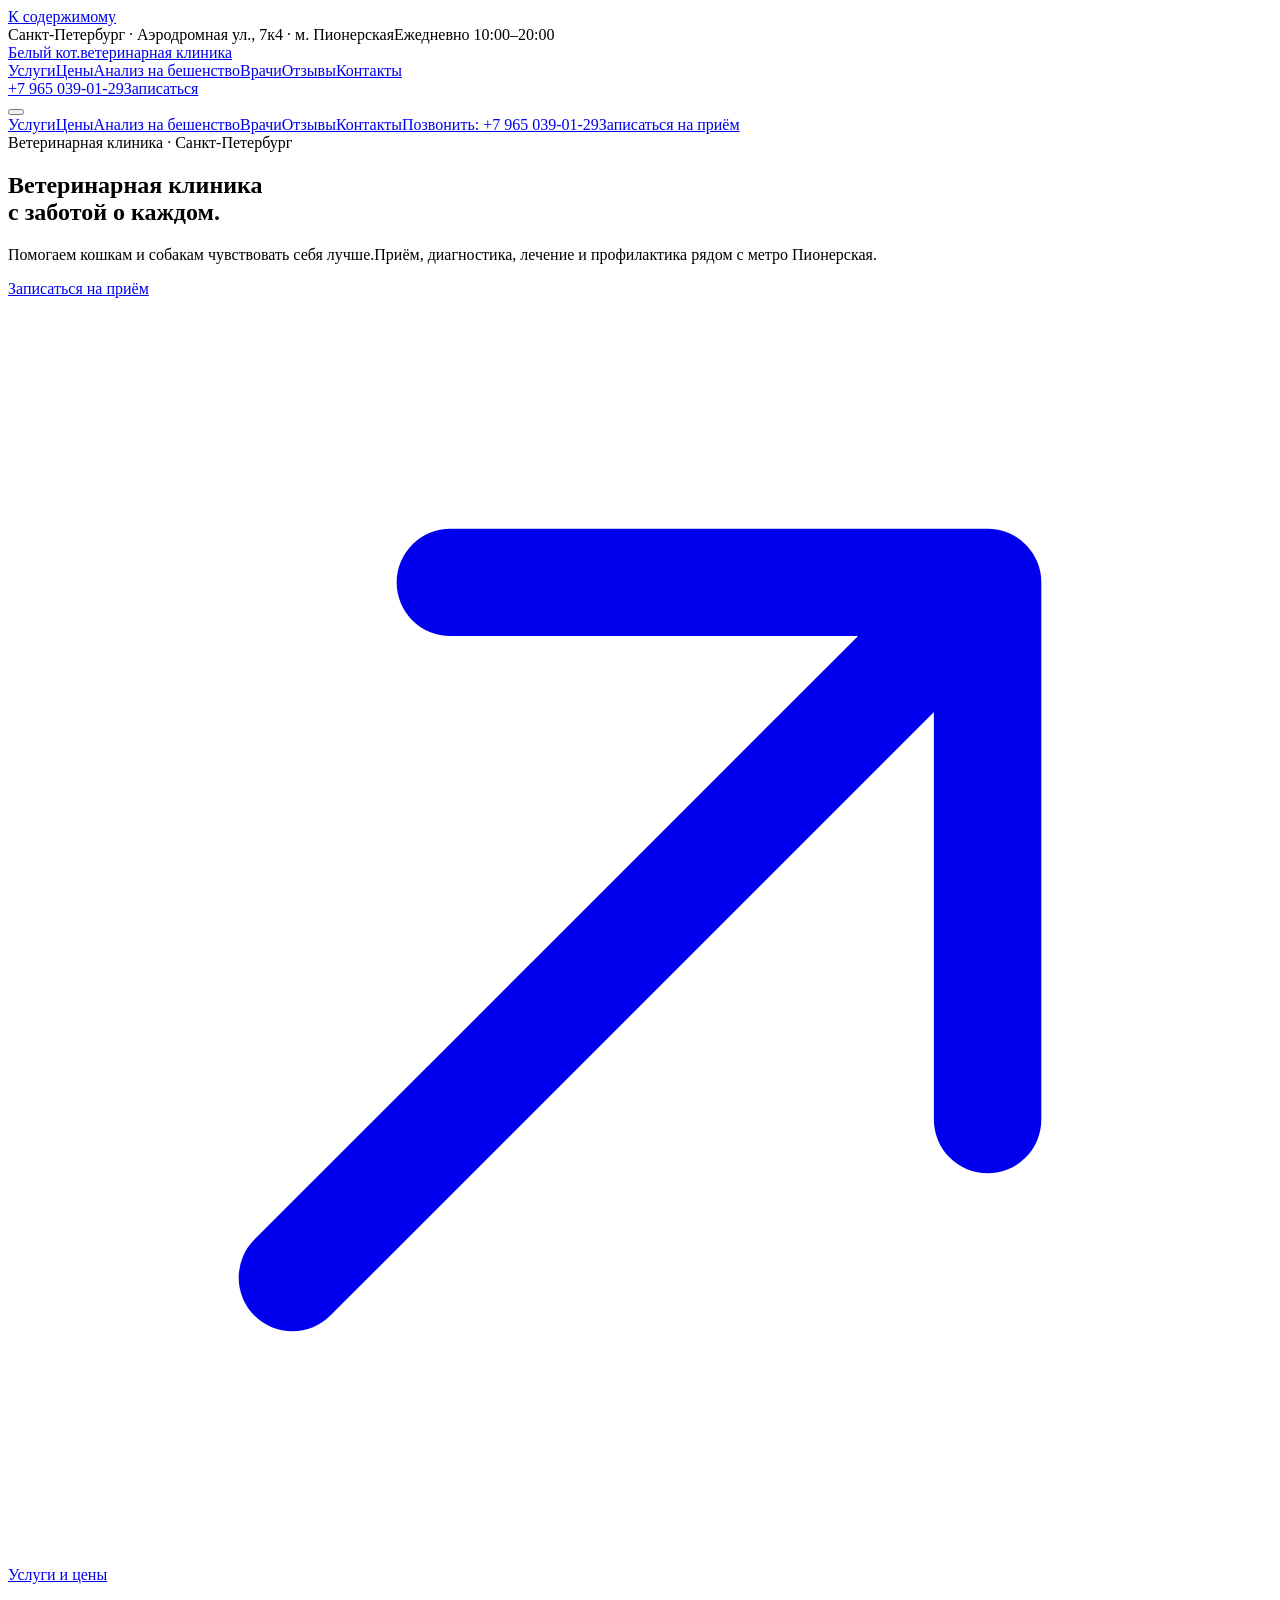
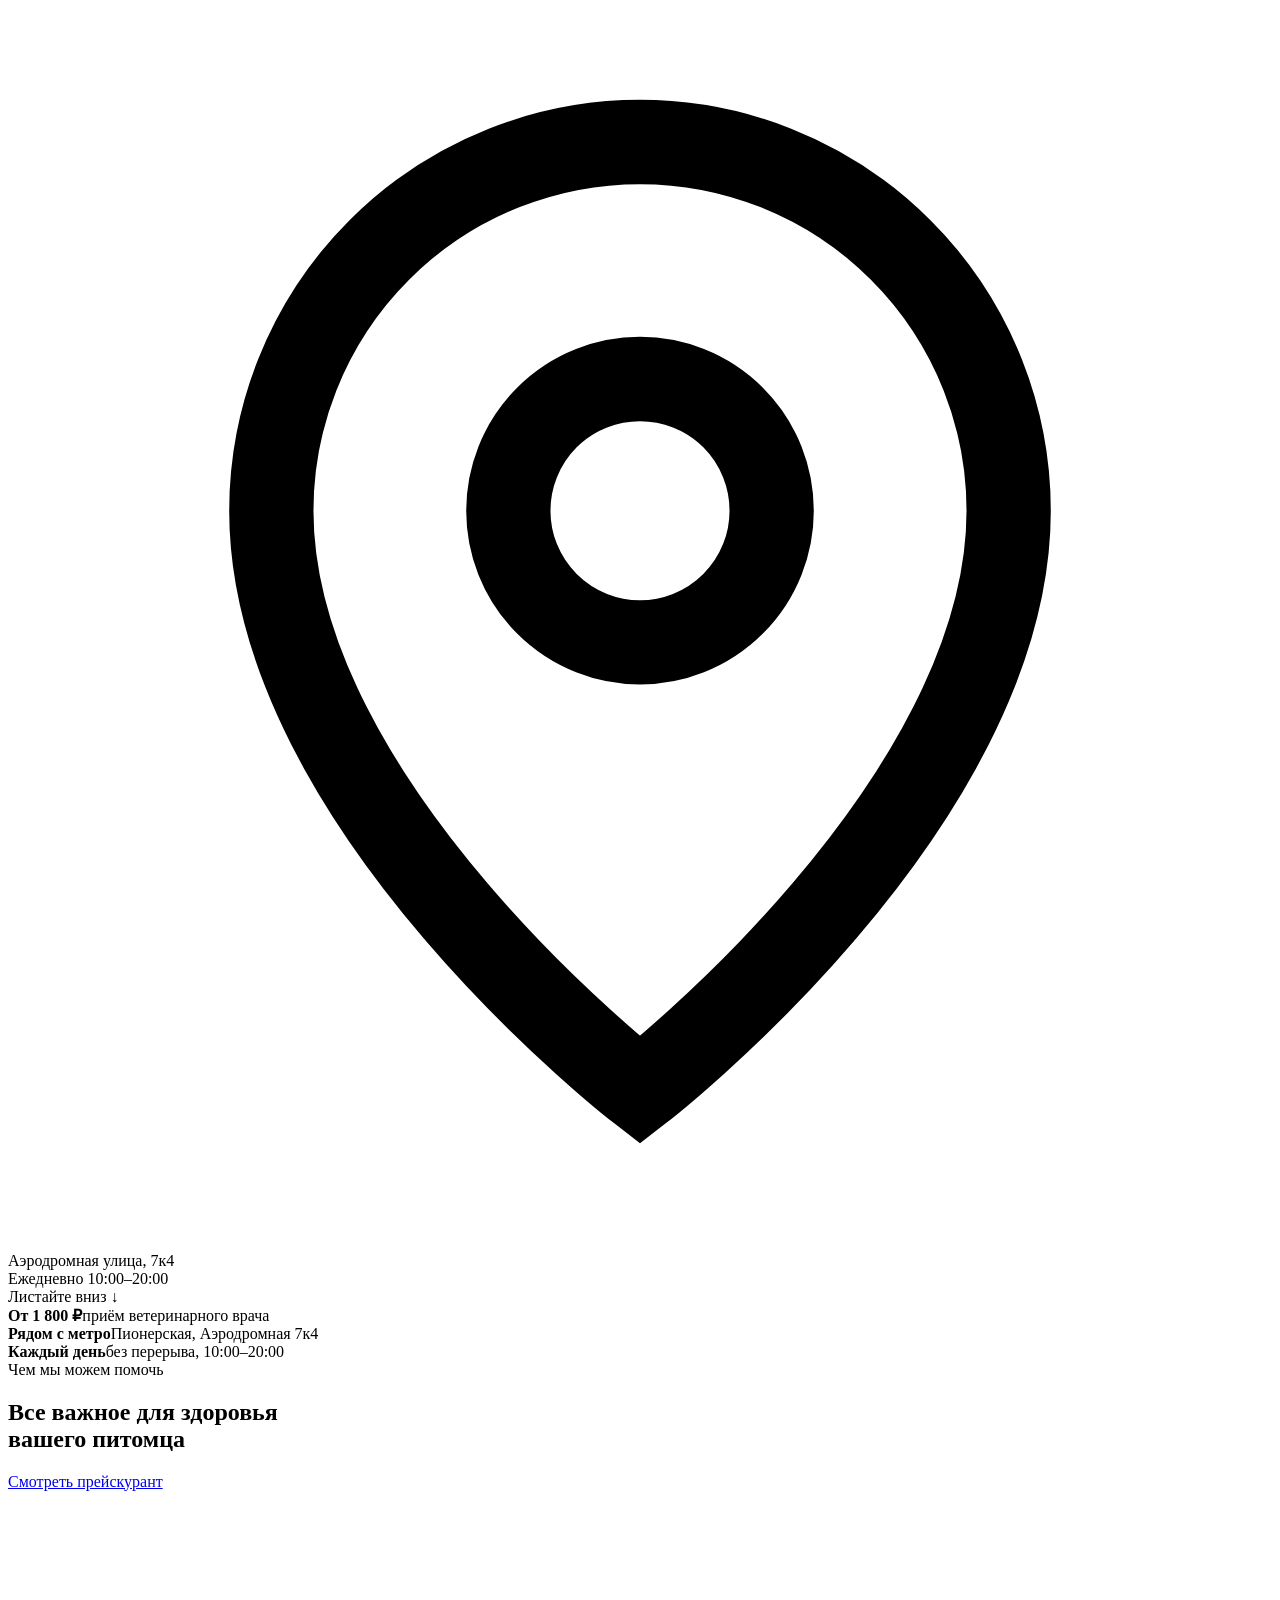
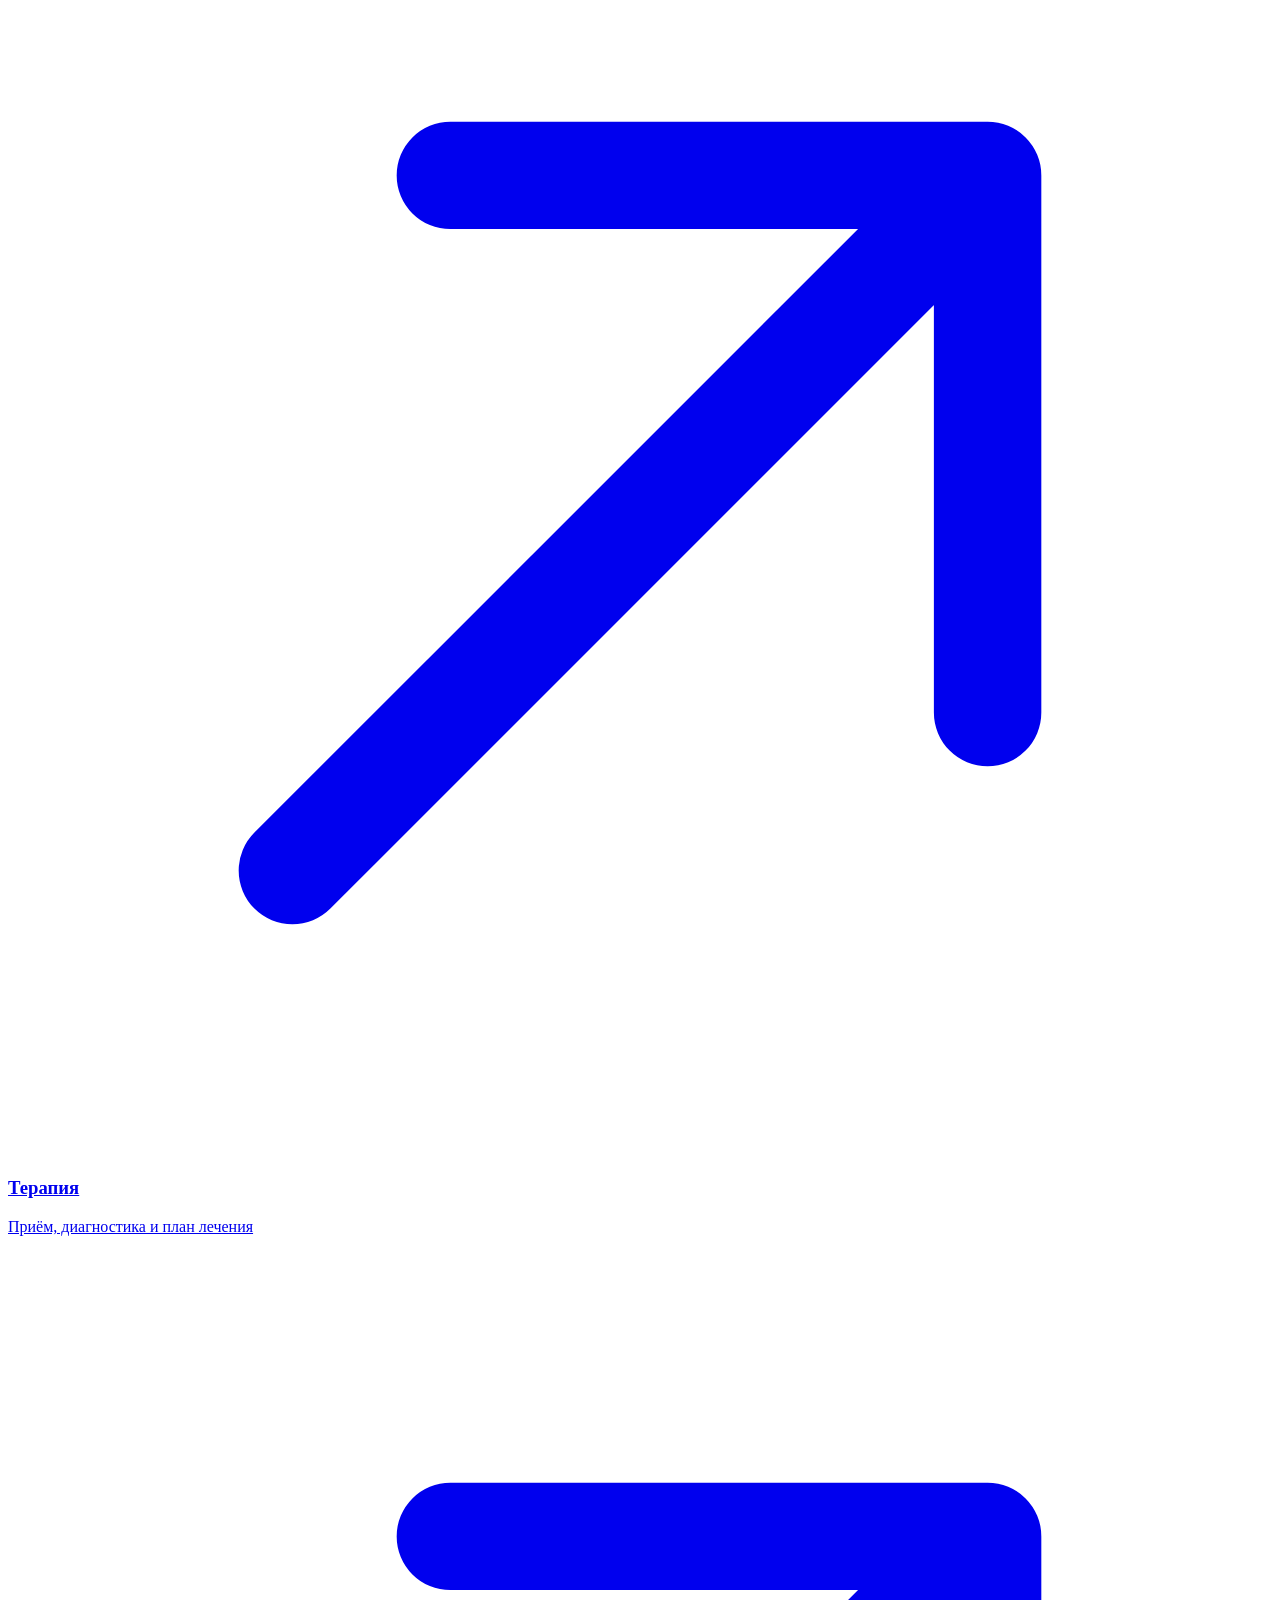
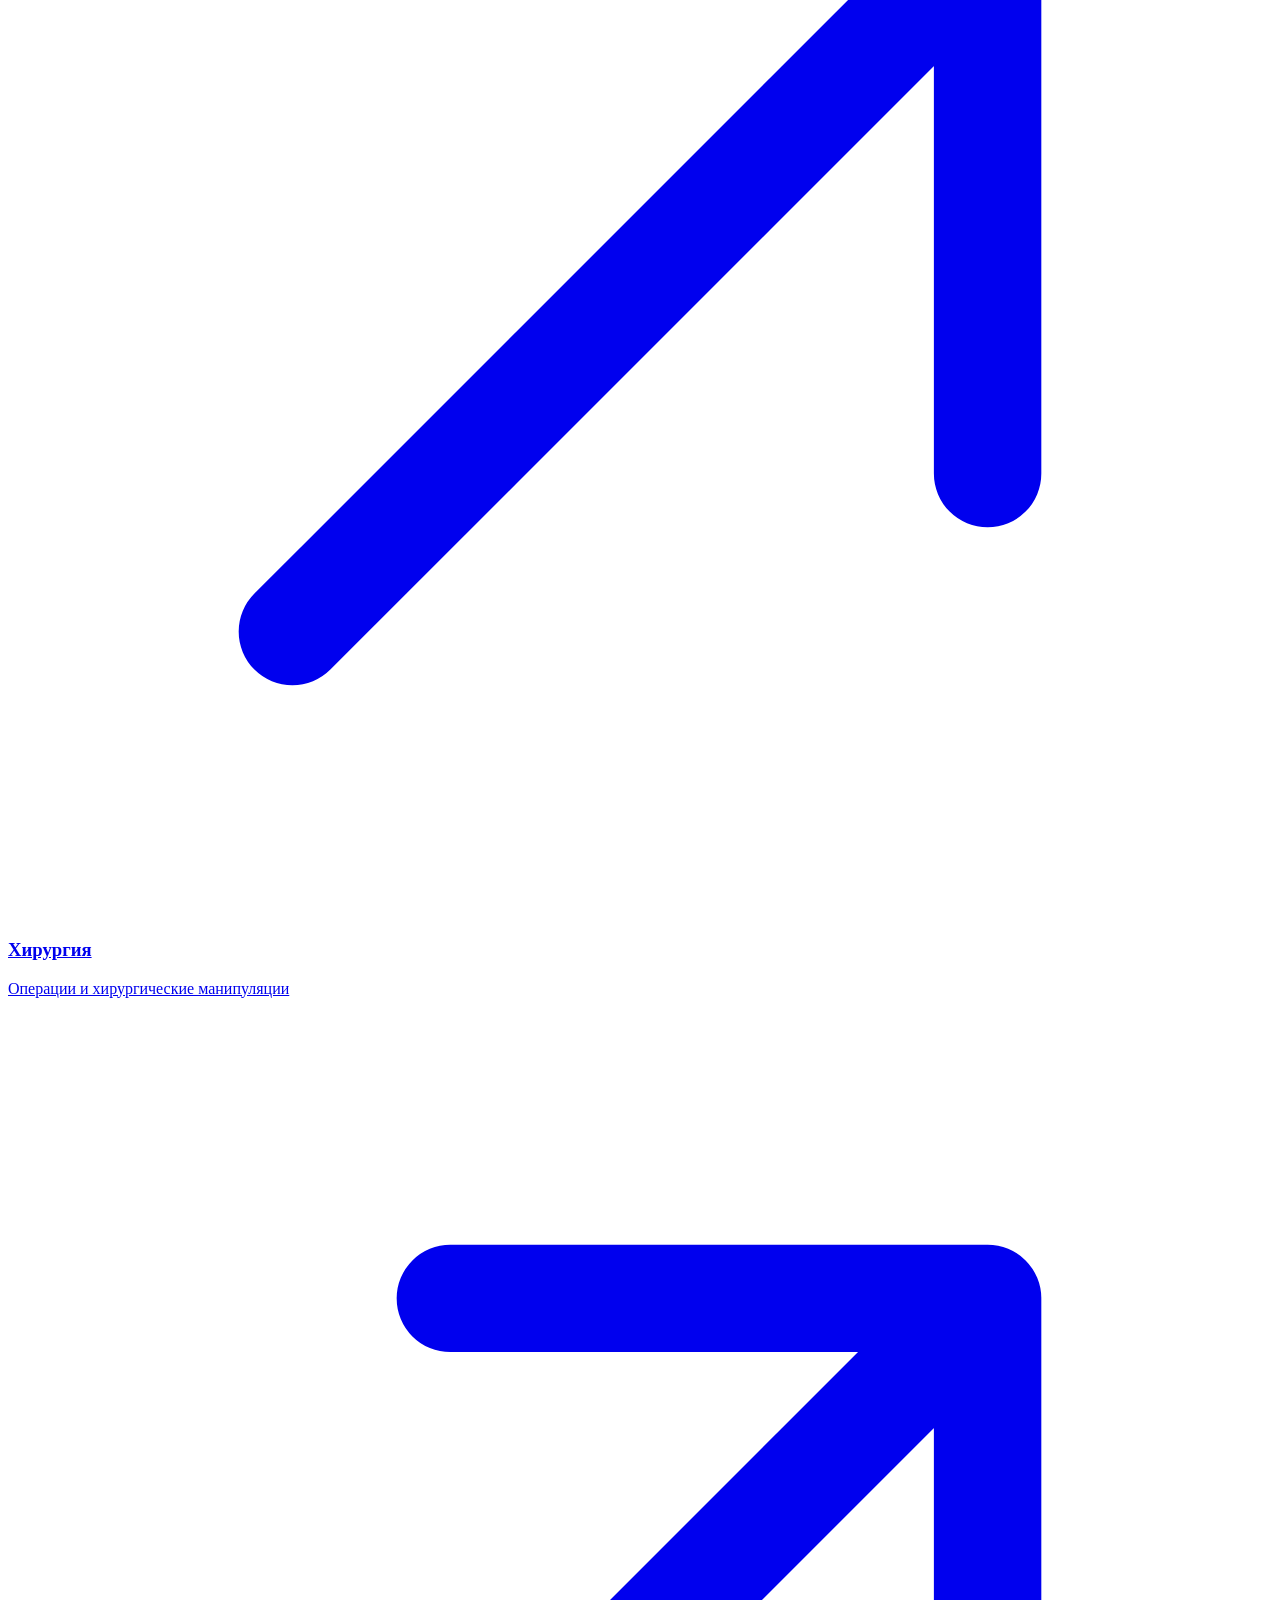
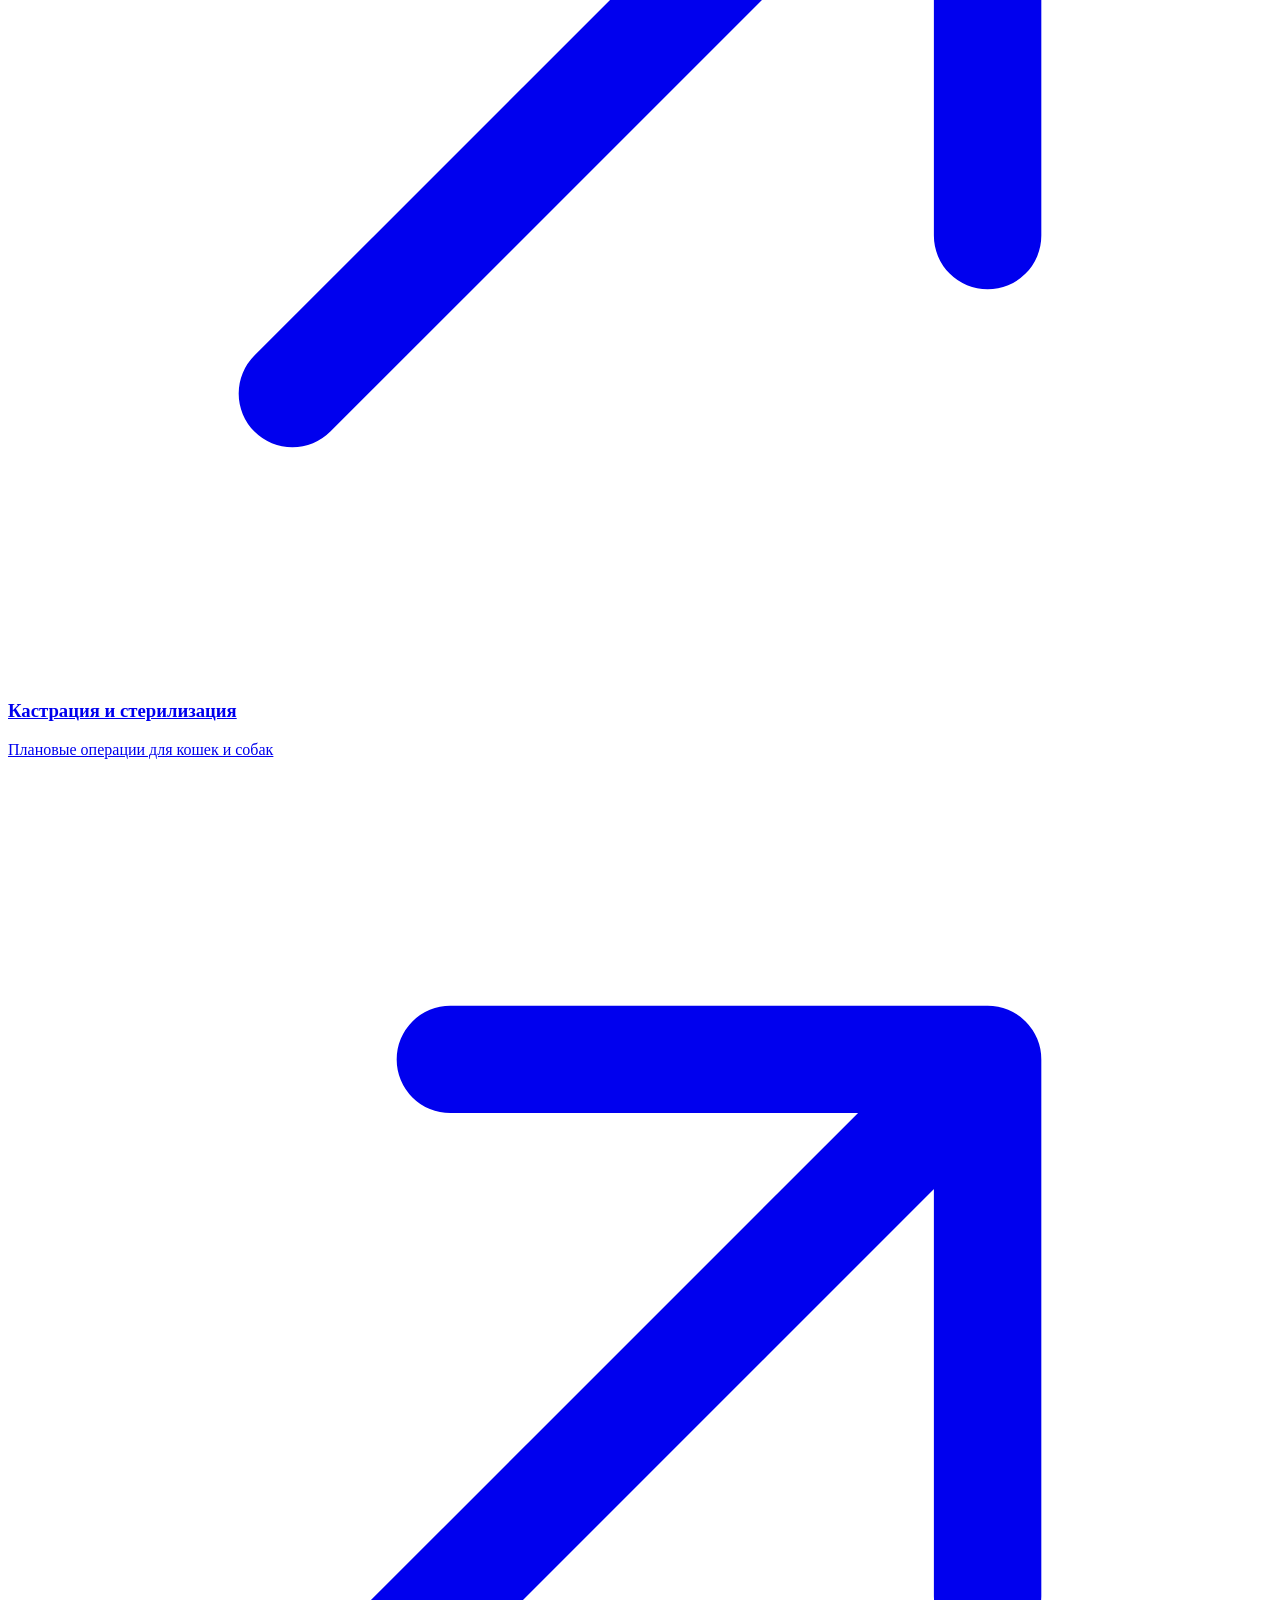
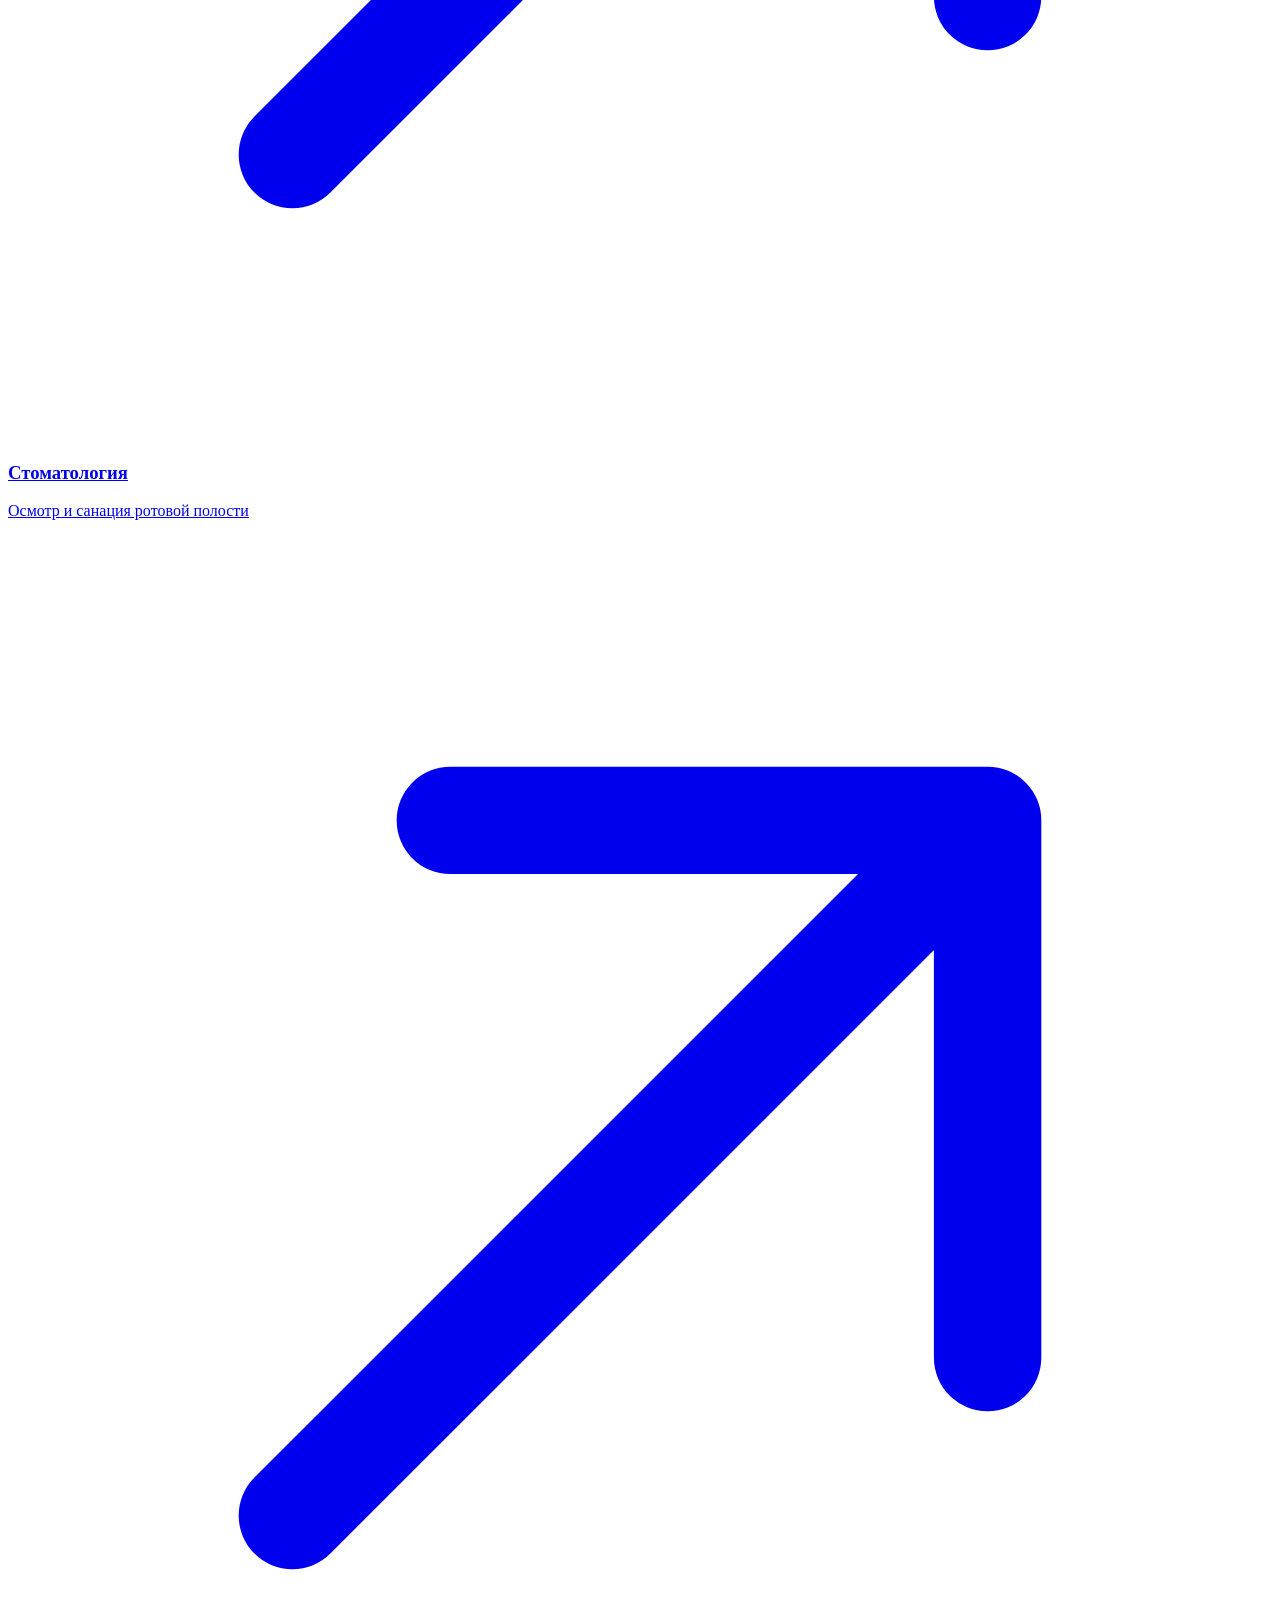
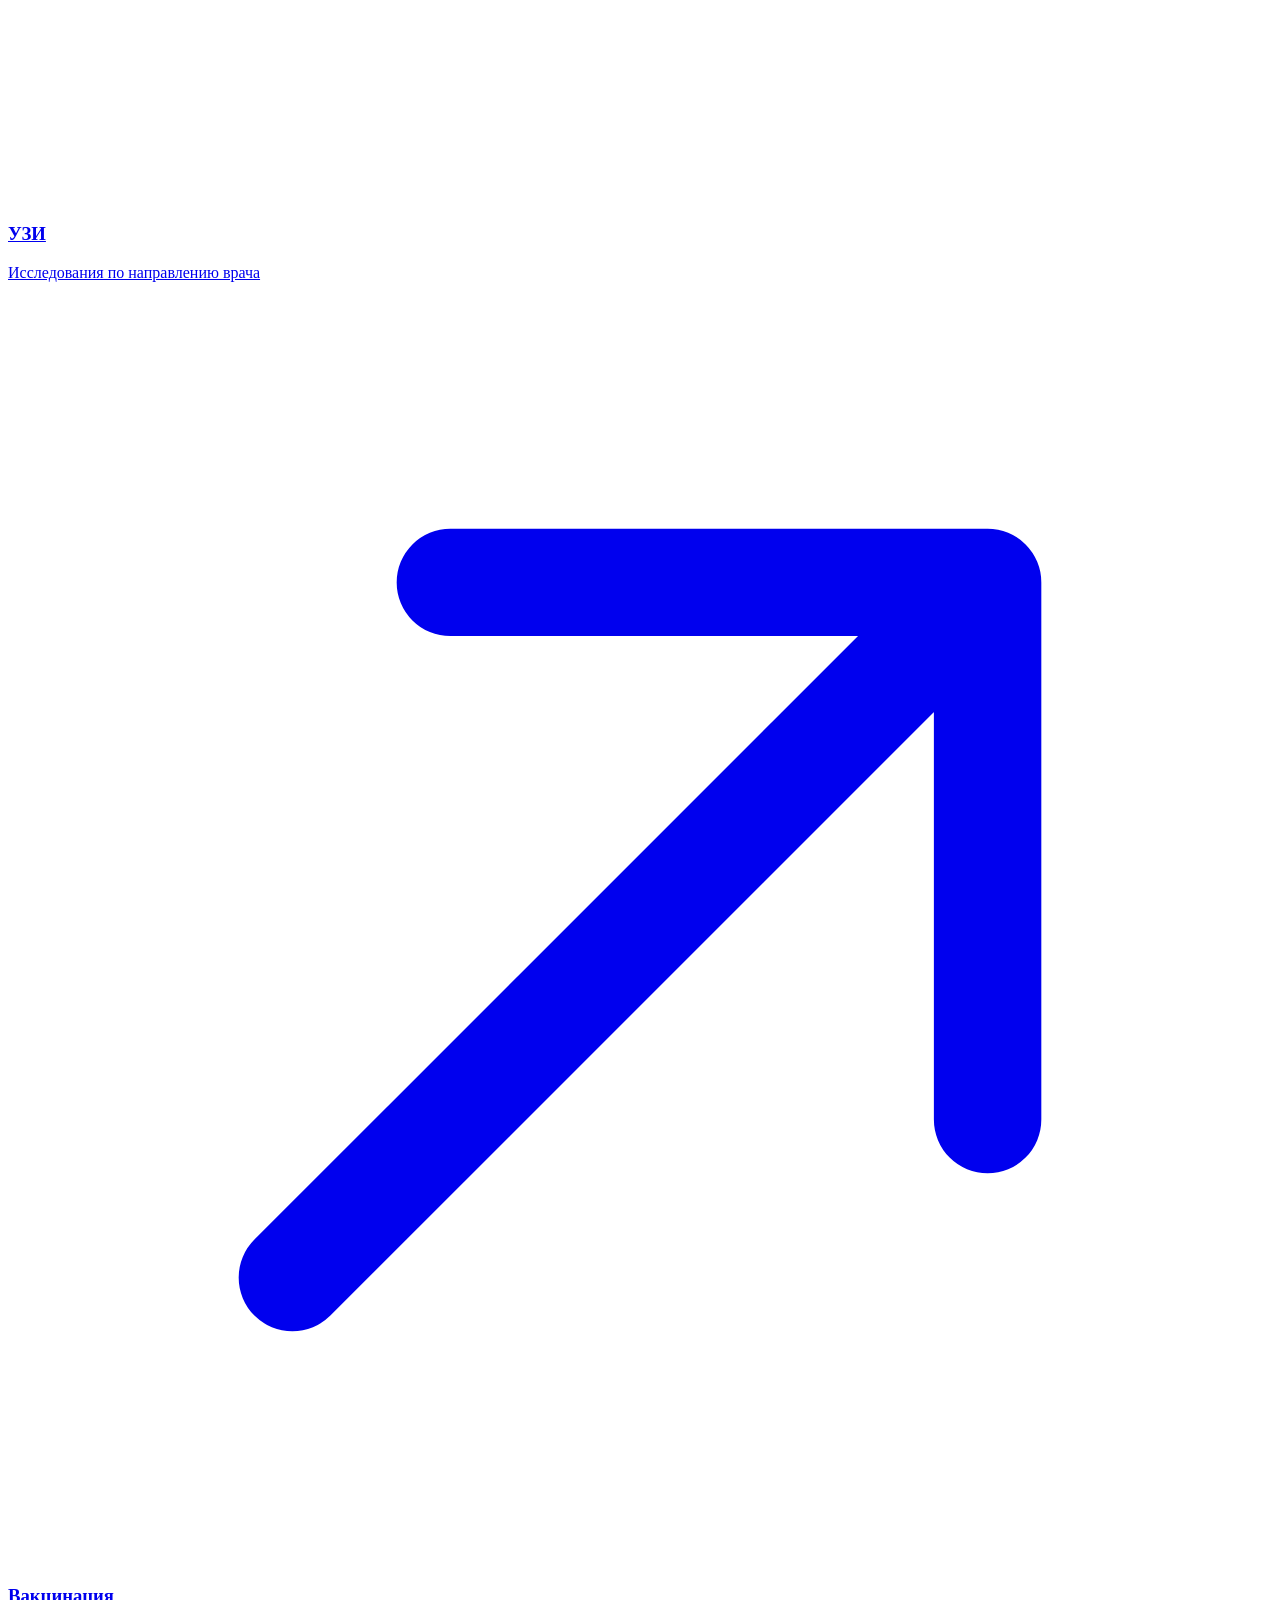
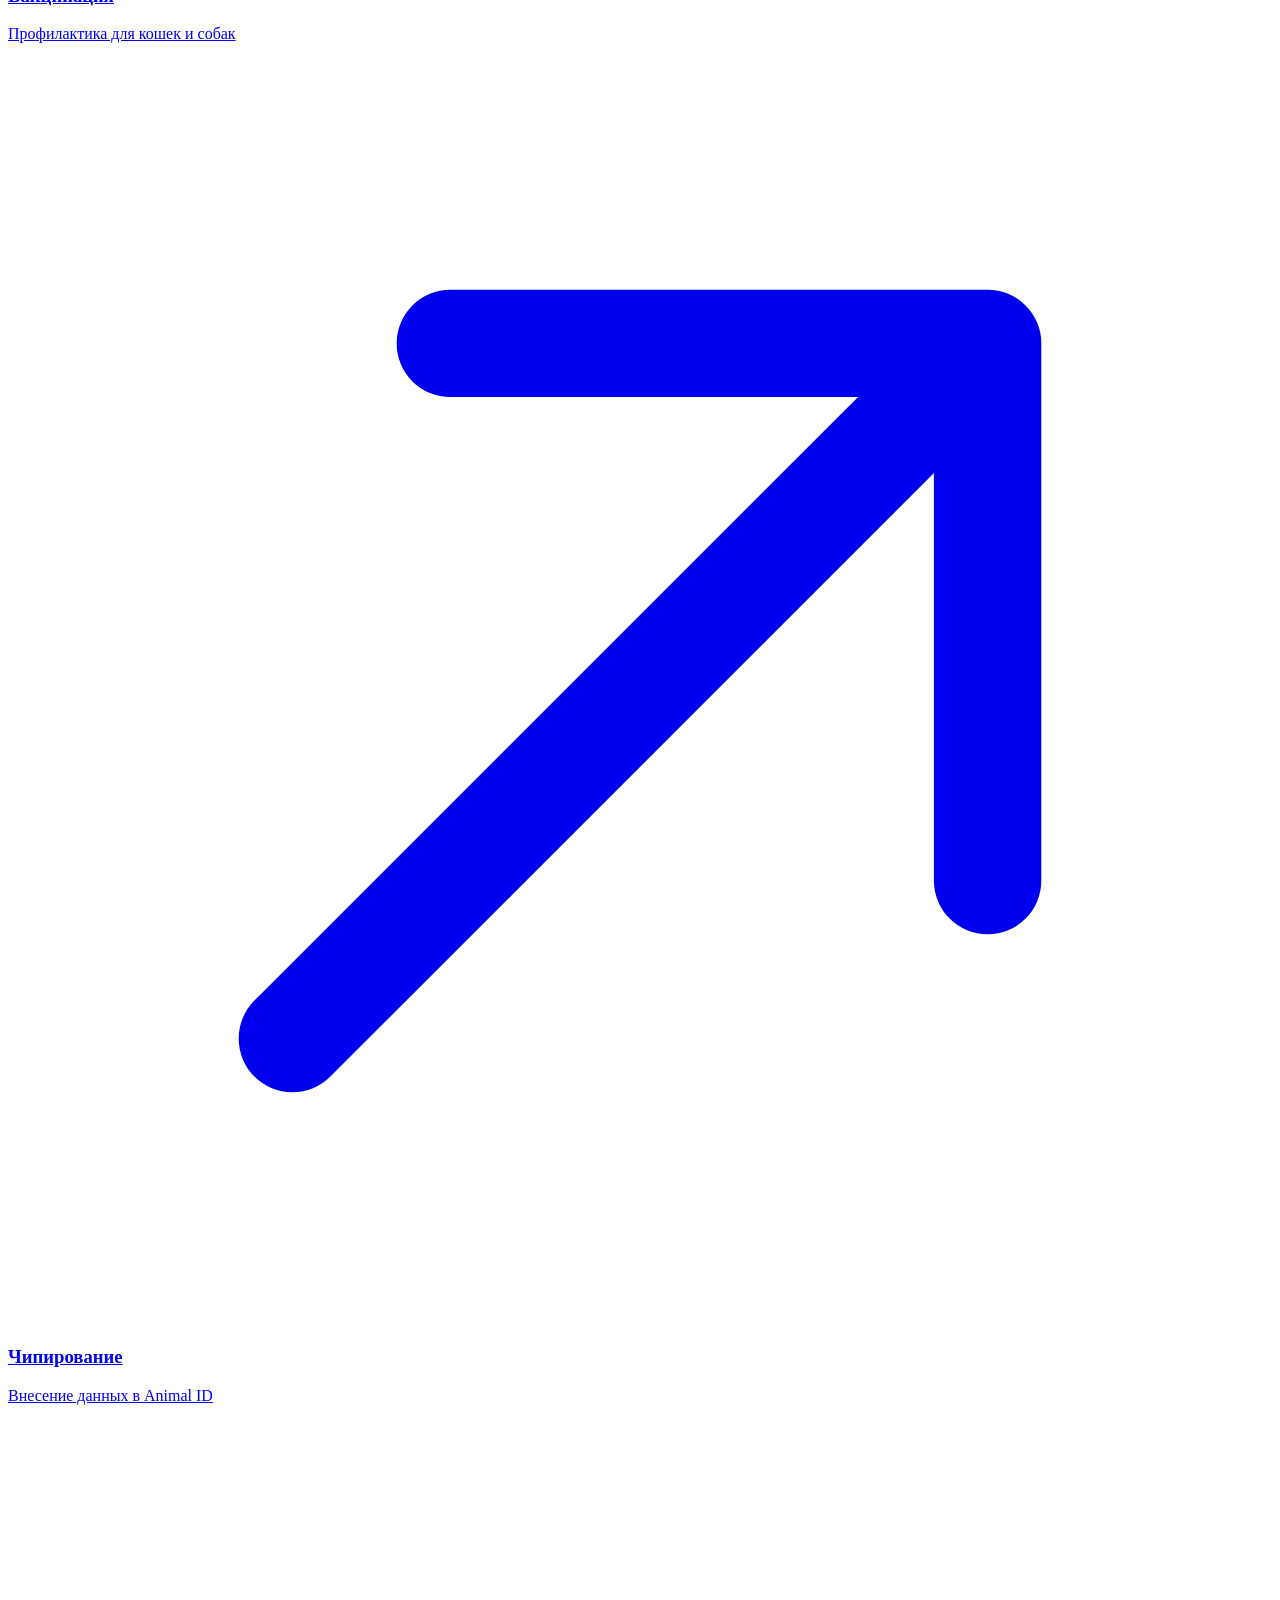
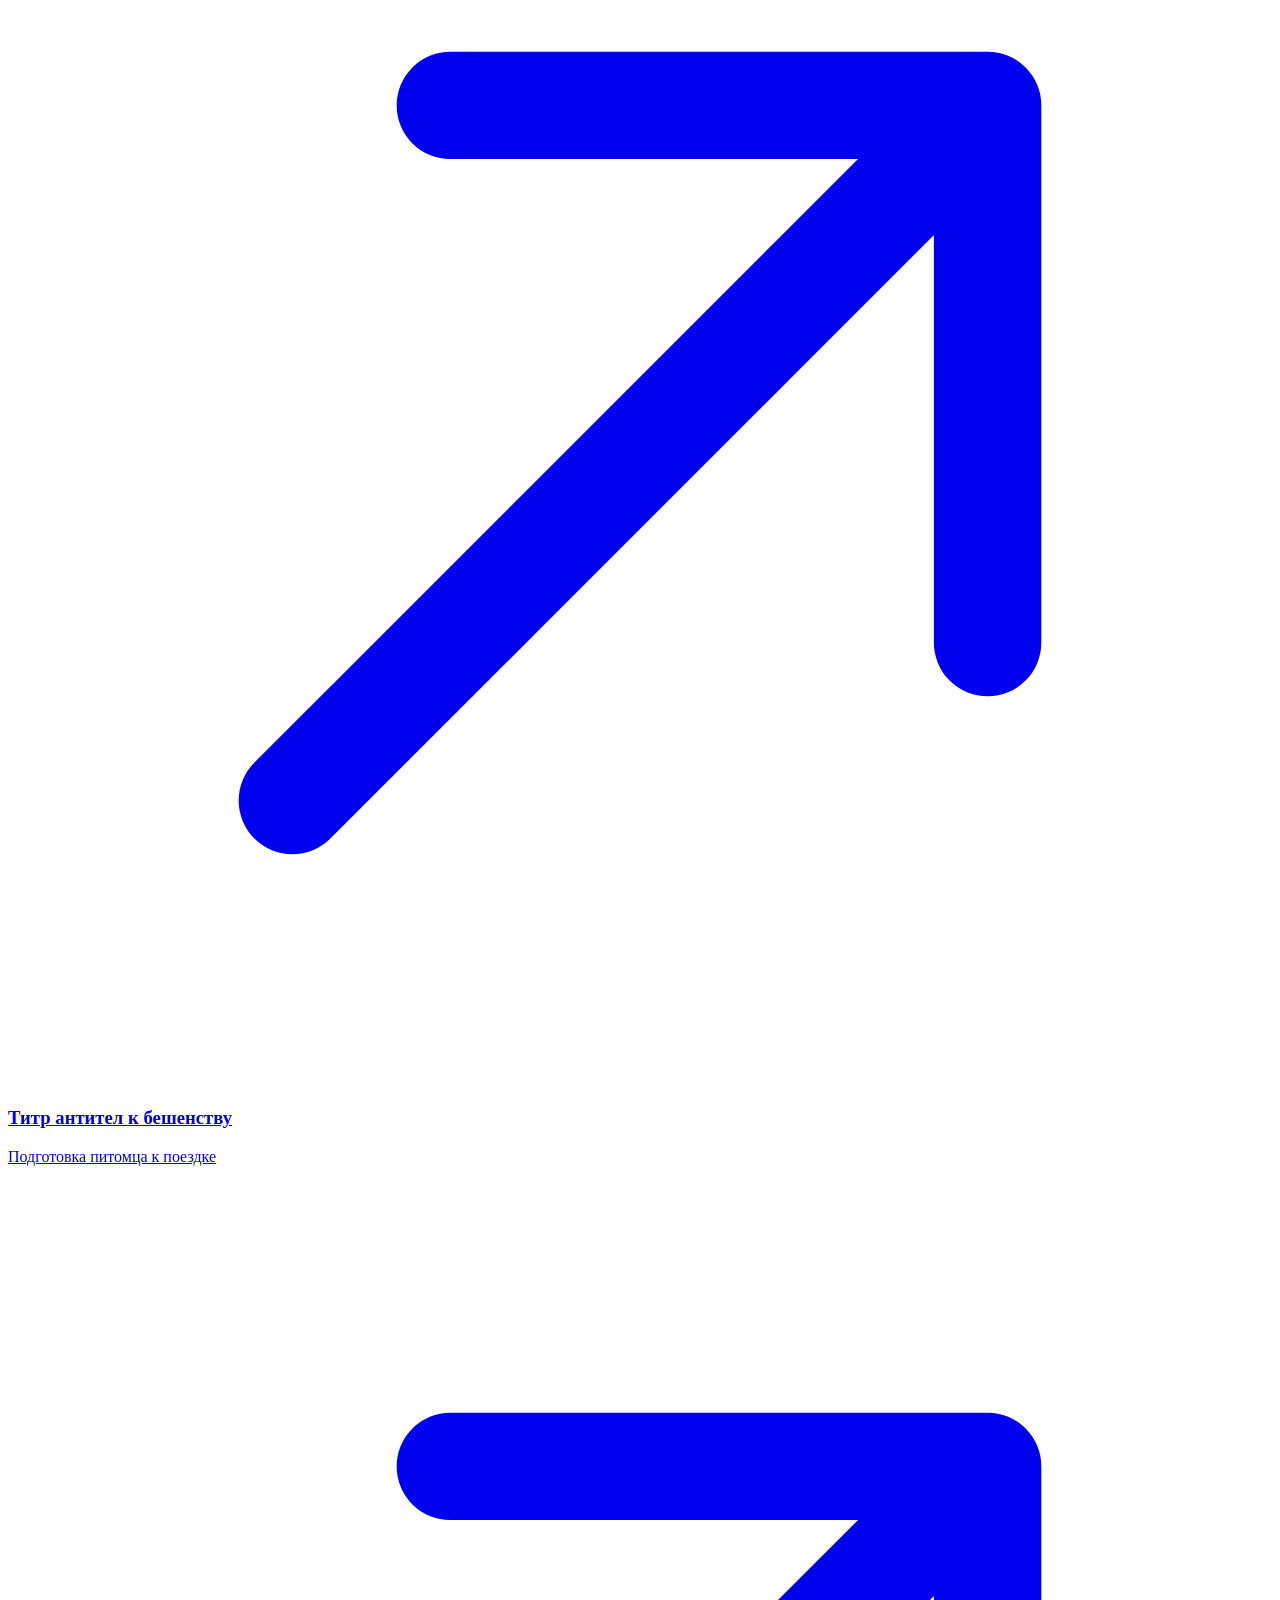
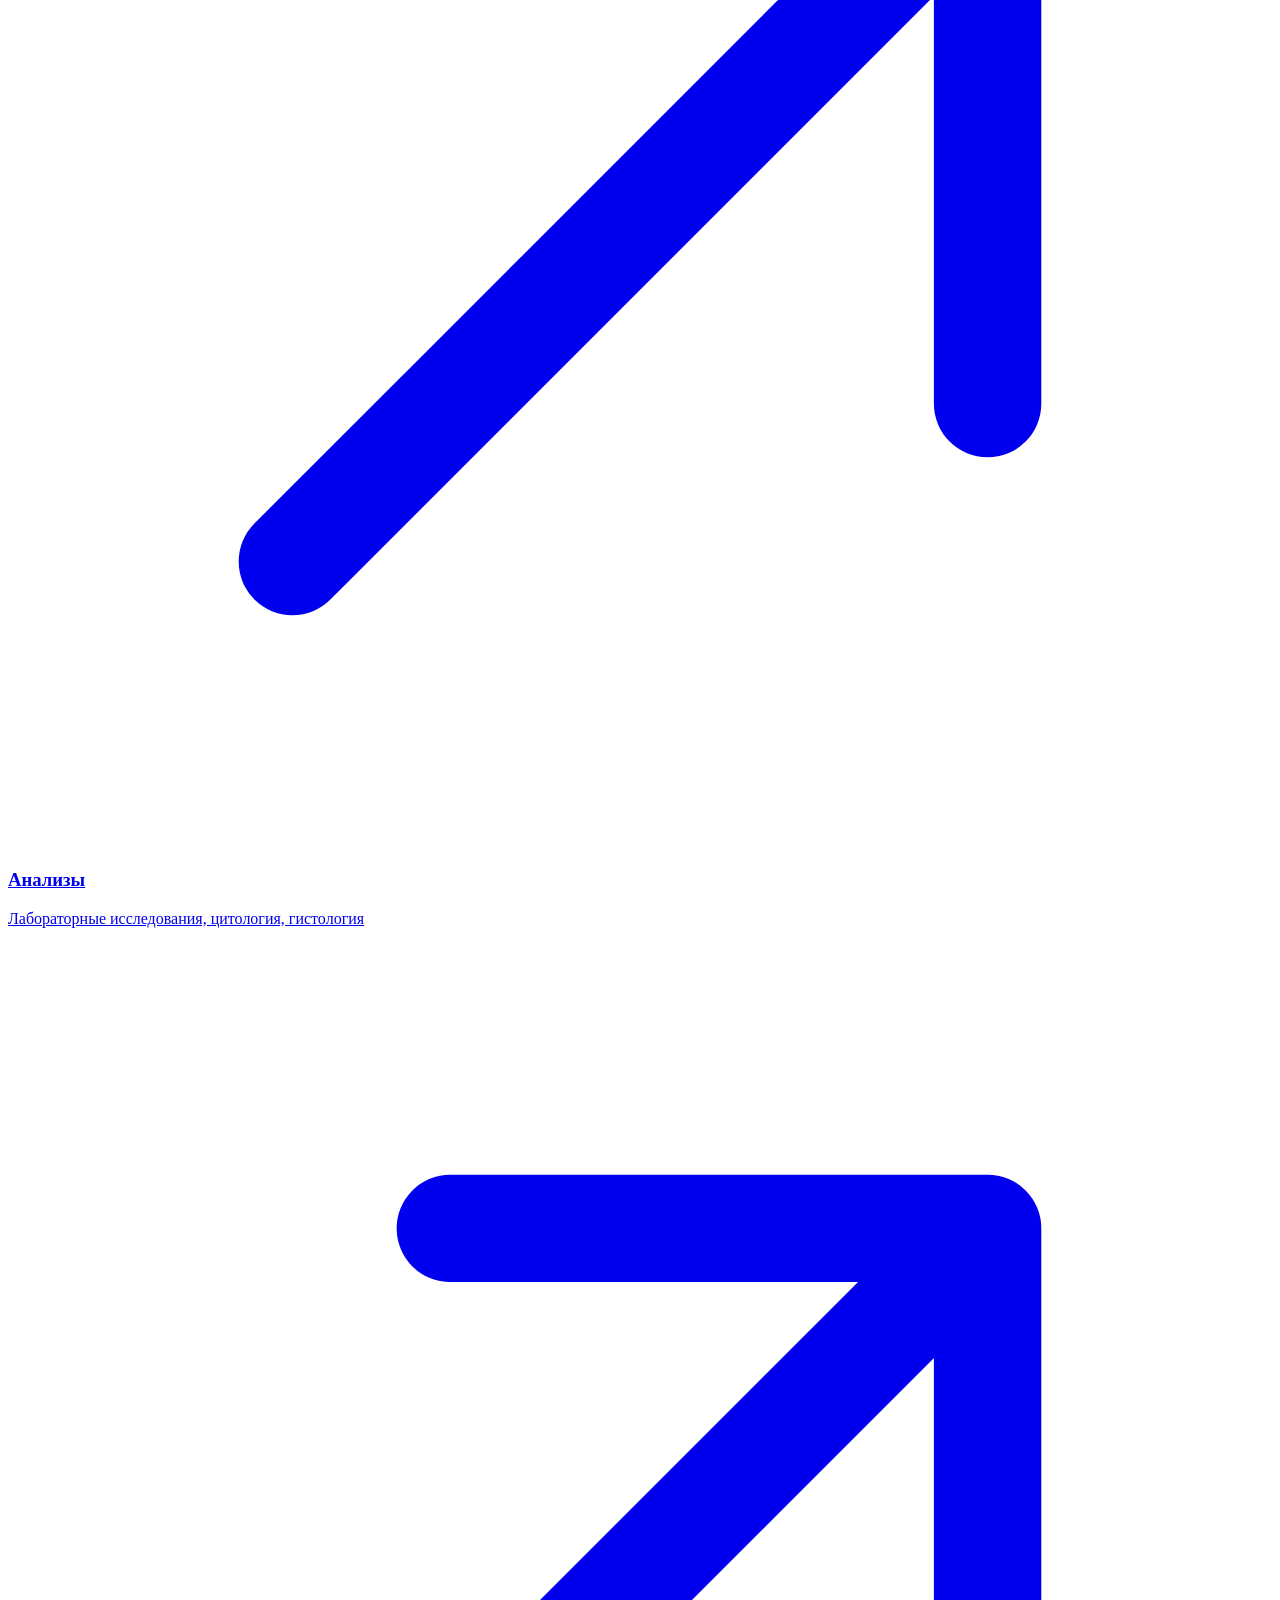
==== index.html @ 40032656 "Publish veterinary clinic demo" ====
<!doctype html>
<html lang="ru"><head><meta charset="utf-8"><meta name="viewport" content="width=device-width,initial-scale=1">
<title>Ветеринарная клиника «Белый кот» в Санкт-Петербурге — Пионерская</title><meta name="description" content="Ветеринарная клиника для кошек и собак в Санкт-Петербурге: терапия, хирургия, УЗИ, вакцинация. Аэродромная улица, 7к4, метро Пионерская. Запись: +7 965 039-01-29."><meta name="robots" content="noindex,nofollow">
<meta name="theme-color" content="#173d35"><link rel="icon" type="image/svg+xml" href="/beliy-kot-vet-demo/favicon.svg">
<link rel="stylesheet" href="/beliy-kot-vet-demo/style.css"><script type="application/ld+json">{"@context": "https://schema.org", "@type": "VeterinaryCare", "@id": "https://belkotvet.ru/#clinic", "name": "Белый кот", "url": "https://belkotvet.ru/", "telephone": "+79650390129", "email": "info@belkotvet.ru", "address": {"@type": "PostalAddress", "streetAddress": "Аэродромная улица, 7к4", "addressLocality": "Санкт-Петербург", "addressCountry": "RU"}, "openingHoursSpecification": {"@type": "OpeningHoursSpecification", "dayOfWeek": ["Monday", "Tuesday", "Wednesday", "Thursday", "Friday", "Saturday", "Sunday"], "opens": "10:00", "closes": "20:00"}, "sameAs": ["https://yandex.ru/maps/org/bely_kot/231790743849/", "https://vk.com/belkotvet"]}</script></head>
<body><a class="skip" href="#main">К содержимому</a>
<div class="topbar"><div class="wrap topbar-inner"><span>Санкт-Петербург · Аэродромная ул., 7к4 · м. Пионерская</span><span>Ежедневно 10:00–20:00</span></div></div>
<header class="site-header"><div class="wrap header-inner"><a class="brand" href="/beliy-kot-vet-demo/" aria-label="Белый кот — на главную"><span class="brand-name">Белый кот<span class="brand-dot">.</span></span><span class="brand-sub">ветеринарная клиника</span></a><nav class="desktop-nav" aria-label="Основная навигация"><a href="/beliy-kot-vet-demo/#services" >Услуги</a><a href="/beliy-kot-vet-demo/price/" >Цены</a><a href="/beliy-kot-vet-demo/test-beshenstvo/" >Анализ на бешенство</a><a href="/beliy-kot-vet-demo/staff/" >Врачи</a><a href="/beliy-kot-vet-demo/#reviews" >Отзывы</a><a href="/beliy-kot-vet-demo/#contacts" >Контакты</a></nav><div class="header-actions"><a class="header-phone" href="tel:+79650390129">+7 965 039-01-29</a><a class="btn btn-small" href="/beliy-kot-vet-demo/#appointment">Записаться</a></div><button class="menu-toggle" type="button" aria-label="Открыть меню" aria-expanded="false" aria-controls="mobile-nav"><span></span><span></span><span></span></button></div><nav id="mobile-nav" class="mobile-nav" aria-label="Мобильная навигация"><a href="/beliy-kot-vet-demo/#services" >Услуги</a><a href="/beliy-kot-vet-demo/price/" >Цены</a><a href="/beliy-kot-vet-demo/test-beshenstvo/" >Анализ на бешенство</a><a href="/beliy-kot-vet-demo/staff/" >Врачи</a><a href="/beliy-kot-vet-demo/#reviews" >Отзывы</a><a href="/beliy-kot-vet-demo/#contacts" >Контакты</a><a href="tel:+79650390129">Позвонить: +7 965 039-01-29</a><a href="/beliy-kot-vet-demo/#appointment">Записаться на приём</a></nav></header>
<main id="main"><section class="hero"><div class="hero-photo" role="img" aria-label="Белый кот и собака в ветеринарной клинике"></div><div class="wrap hero-inner"><div class="hero-content"><span class="eyebrow">Ветеринарная клиника · Санкт-Петербург</span><h1>Ветеринарная клиника<br>с заботой о каждом<span class="accent-dot">.</span></h1><p><span class="hero-sentence">Помогаем кошкам и собакам чувствовать себя лучше.</span><span class="hero-sentence">Приём, диагностика, лечение и профилактика рядом с метро Пионерская.</span></p><div class="hero-actions"><a class="btn" href="#appointment">Записаться на приём <span aria-hidden="true"><svg class="arrow-icon" viewBox="0 0 20 20" fill="none" aria-hidden="true"><path d="M4.5 15.5 15.5 4.5M7 4.5h8.5V13" stroke="currentColor" stroke-width="1.7" stroke-linecap="round" stroke-linejoin="round"/></svg></span></a><a class="btn btn-outline" href="/beliy-kot-vet-demo/price/">Услуги и цены</a></div><div class="hero-note"><svg class="pin-icon" viewBox="0 0 24 24" fill="none" aria-hidden="true"><path d="M12 21s7-5.4 7-11a7 7 0 1 0-14 0c0 5.6 7 11 7 11Z" stroke="currentColor" stroke-width="1.6"/><circle cx="12" cy="10" r="2.5" stroke="currentColor" stroke-width="1.6"/></svg><span>Аэродромная улица, 7к4<br>Ежедневно 10:00–20:00</span></div></div></div><div class="hero-scroll">Листайте вниз <span>↓</span></div></section>
<section class="quick-strip"><div class="wrap quick-grid"><div><strong>От 1 800 ₽</strong><span>приём ветеринарного врача</span></div><div><strong>Рядом с метро</strong><span>Пионерская, Аэродромная 7к4</span></div><div><strong>Каждый день</strong><span>без перерыва, 10:00–20:00</span></div></div></section>
<section class="section services-section" id="services"><div class="wrap"><div class="section-head reveal"><div><span class="eyebrow">Чем мы можем помочь</span><h2>Все важное для здоровья<br>вашего питомца</h2></div><a class="text-link" href="/beliy-kot-vet-demo/price/">Смотреть прейскурант <svg class="arrow-icon" viewBox="0 0 20 20" fill="none" aria-hidden="true"><path d="M4.5 15.5 15.5 4.5M7 4.5h8.5V13" stroke="currentColor" stroke-width="1.7" stroke-linecap="round" stroke-linejoin="round"/></svg></a></div><div class="services-grid"><a class="service-card reveal" href="/beliy-kot-vet-demo/price/#appointments"><h3>Терапия</h3><p>Приём, диагностика и план лечения</p><span class="card-arrow" aria-hidden="true"><svg class="arrow-icon" viewBox="0 0 20 20" fill="none" aria-hidden="true"><path d="M4.5 15.5 15.5 4.5M7 4.5h8.5V13" stroke="currentColor" stroke-width="1.7" stroke-linecap="round" stroke-linejoin="round"/></svg></span></a><a class="service-card reveal" href="/beliy-kot-vet-demo/price/#surgery"><h3>Хирургия</h3><p>Операции и хирургические манипуляции</p><span class="card-arrow" aria-hidden="true"><svg class="arrow-icon" viewBox="0 0 20 20" fill="none" aria-hidden="true"><path d="M4.5 15.5 15.5 4.5M7 4.5h8.5V13" stroke="currentColor" stroke-width="1.7" stroke-linecap="round" stroke-linejoin="round"/></svg></span></a><a class="service-card reveal" href="/beliy-kot-vet-demo/price/#sterilization"><h3>Кастрация и стерилизация</h3><p>Плановые операции для кошек и собак</p><span class="card-arrow" aria-hidden="true"><svg class="arrow-icon" viewBox="0 0 20 20" fill="none" aria-hidden="true"><path d="M4.5 15.5 15.5 4.5M7 4.5h8.5V13" stroke="currentColor" stroke-width="1.7" stroke-linecap="round" stroke-linejoin="round"/></svg></span></a><a class="service-card reveal" href="/beliy-kot-vet-demo/price/#dentistry"><h3>Стоматология</h3><p>Осмотр и санация ротовой полости</p><span class="card-arrow" aria-hidden="true"><svg class="arrow-icon" viewBox="0 0 20 20" fill="none" aria-hidden="true"><path d="M4.5 15.5 15.5 4.5M7 4.5h8.5V13" stroke="currentColor" stroke-width="1.7" stroke-linecap="round" stroke-linejoin="round"/></svg></span></a><a class="service-card reveal" href="/beliy-kot-vet-demo/price/#ultrasound"><h3>УЗИ</h3><p>Исследования по направлению врача</p><span class="card-arrow" aria-hidden="true"><svg class="arrow-icon" viewBox="0 0 20 20" fill="none" aria-hidden="true"><path d="M4.5 15.5 15.5 4.5M7 4.5h8.5V13" stroke="currentColor" stroke-width="1.7" stroke-linecap="round" stroke-linejoin="round"/></svg></span></a><a class="service-card reveal" href="/beliy-kot-vet-demo/vaccine/"><h3>Вакцинация</h3><p>Профилактика для кошек и собак</p><span class="card-arrow" aria-hidden="true"><svg class="arrow-icon" viewBox="0 0 20 20" fill="none" aria-hidden="true"><path d="M4.5 15.5 15.5 4.5M7 4.5h8.5V13" stroke="currentColor" stroke-width="1.7" stroke-linecap="round" stroke-linejoin="round"/></svg></span></a><a class="service-card reveal" href="/beliy-kot-vet-demo/price/#other"><h3>Чипирование</h3><p>Внесение данных в Animal ID</p><span class="card-arrow" aria-hidden="true"><svg class="arrow-icon" viewBox="0 0 20 20" fill="none" aria-hidden="true"><path d="M4.5 15.5 15.5 4.5M7 4.5h8.5V13" stroke="currentColor" stroke-width="1.7" stroke-linecap="round" stroke-linejoin="round"/></svg></span></a><a class="service-card reveal" href="/beliy-kot-vet-demo/test-beshenstvo/"><h3>Титр антител к бешенству</h3><p>Подготовка питомца к поездке</p><span class="card-arrow" aria-hidden="true"><svg class="arrow-icon" viewBox="0 0 20 20" fill="none" aria-hidden="true"><path d="M4.5 15.5 15.5 4.5M7 4.5h8.5V13" stroke="currentColor" stroke-width="1.7" stroke-linecap="round" stroke-linejoin="round"/></svg></span></a><a class="service-card reveal" href="/beliy-kot-vet-demo/price/#lab"><h3>Анализы</h3><p>Лабораторные исследования, цитология, гистология</p><span class="card-arrow" aria-hidden="true"><svg class="arrow-icon" viewBox="0 0 20 20" fill="none" aria-hidden="true"><path d="M4.5 15.5 15.5 4.5M7 4.5h8.5V13" stroke="currentColor" stroke-width="1.7" stroke-linecap="round" stroke-linejoin="round"/></svg></span></a><a class="service-card reveal" href="/beliy-kot-vet-demo/endocrinology/"><h3>Эндокринология</h3><p>Диагностика и ведение заболеваний</p><span class="card-arrow" aria-hidden="true"><svg class="arrow-icon" viewBox="0 0 20 20" fill="none" aria-hidden="true"><path d="M4.5 15.5 15.5 4.5M7 4.5h8.5V13" stroke="currentColor" stroke-width="1.7" stroke-linecap="round" stroke-linejoin="round"/></svg></span></a><a class="service-card reveal" href="/beliy-kot-vet-demo/price/#other"><h3>Гастроэнтерология</h3><p>Помощь при болезнях пищеварения</p><span class="card-arrow" aria-hidden="true"><svg class="arrow-icon" viewBox="0 0 20 20" fill="none" aria-hidden="true"><path d="M4.5 15.5 15.5 4.5M7 4.5h8.5V13" stroke="currentColor" stroke-width="1.7" stroke-linecap="round" stroke-linejoin="round"/></svg></span></a><a class="service-card reveal" href="/beliy-kot-vet-demo/price/#other"><h3>Нефрология</h3><p>Помощь при заболеваниях почек</p><span class="card-arrow" aria-hidden="true"><svg class="arrow-icon" viewBox="0 0 20 20" fill="none" aria-hidden="true"><path d="M4.5 15.5 15.5 4.5M7 4.5h8.5V13" stroke="currentColor" stroke-width="1.7" stroke-linecap="round" stroke-linejoin="round"/></svg></span></a><a class="service-card reveal" href="/beliy-kot-vet-demo/price/#other"><h3>Онкология</h3><p>Консультации и обследования</p><span class="card-arrow" aria-hidden="true"><svg class="arrow-icon" viewBox="0 0 20 20" fill="none" aria-hidden="true"><path d="M4.5 15.5 15.5 4.5M7 4.5h8.5V13" stroke="currentColor" stroke-width="1.7" stroke-linecap="round" stroke-linejoin="round"/></svg></span></a><a class="service-card reveal" href="/beliy-kot-vet-demo/price/#other"><h3>Дневной стационар</h3><p>Наблюдение и лечение в течение дня</p><span class="card-arrow" aria-hidden="true"><svg class="arrow-icon" viewBox="0 0 20 20" fill="none" aria-hidden="true"><path d="M4.5 15.5 15.5 4.5M7 4.5h8.5V13" stroke="currentColor" stroke-width="1.7" stroke-linecap="round" stroke-linejoin="round"/></svg></span></a><a class="service-card reveal" href="/beliy-kot-vet-demo/price/#other"><h3>Ритуальные услуги</h3><p>Информация и сопровождение</p><span class="card-arrow" aria-hidden="true"><svg class="arrow-icon" viewBox="0 0 20 20" fill="none" aria-hidden="true"><path d="M4.5 15.5 15.5 4.5M7 4.5h8.5V13" stroke="currentColor" stroke-width="1.7" stroke-linecap="round" stroke-linejoin="round"/></svg></span></a></div></div></section>
<section class="feature-band"><div class="wrap feature-grid"><div class="feature-copy reveal"><span class="eyebrow">Отдельная услуга</span><h2>Тест на титр антител<br>к вирусу бешенства</h2><p>Взятие крови для исследования перед поездкой с питомцем за границу. На отдельной странице собрали стоимость, подготовку и список документов.</p><div class="feature-price"><strong>12 500 ₽</strong><span>обычный тест; уточняйте актуальные условия</span></div><a class="btn" href="/beliy-kot-vet-demo/test-beshenstvo/">Подробнее об анализе <span aria-hidden="true"><svg class="arrow-icon" viewBox="0 0 20 20" fill="none" aria-hidden="true"><path d="M4.5 15.5 15.5 4.5M7 4.5h8.5V13" stroke="currentColor" stroke-width="1.7" stroke-linecap="round" stroke-linejoin="round"/></svg></span></a></div><div class="feature-visual reveal"><span>Перед поездкой<br><em>всё по плану</em></span><div class="feature-line">01&nbsp; Чипирование<br>02&nbsp; Вакцинация<br>03&nbsp; Анализ</div></div></div></section>
<section class="section team-teaser"><div class="wrap team-teaser-grid"><div class="reveal"><span class="eyebrow">Наша команда</span><h2>Люди, которым<br>можно доверить друга</h2><p>Главный врач Виктор Курасов и команда клиники принимают кошек и собак, помогают разобраться в диагнозе и составить понятный план лечения.</p><a class="text-link" href="/beliy-kot-vet-demo/staff/">Познакомиться с командой <svg class="arrow-icon" viewBox="0 0 20 20" fill="none" aria-hidden="true"><path d="M4.5 15.5 15.5 4.5M7 4.5h8.5V13" stroke="currentColor" stroke-width="1.7" stroke-linecap="round" stroke-linejoin="round"/></svg></a></div><div class="team-quote reveal"><span class="quote-mark">“</span><p>Нам важно, чтобы и питомцу, и человеку рядом с ним было спокойно на каждом этапе приёма.</p><span>Команда «Белого кота»</span></div></div></section>
<section class="reviews-section" id="reviews"><div class="wrap"><div class="reviews-heading reveal"><div><span class="eyebrow light">Отзывы</span><h2>О нас рассказывают<br>сами владельцы</h2><p>Полные отзывы владельцев питомцев на Яндекс Картах.</p></div><div class="review-outlets"><a href="https://yandex.ru/maps/org/bely_kot/231790743849/reviews/" target="_blank" rel="noopener">Все отзывы на Яндексе <svg class="arrow-icon" viewBox="0 0 20 20" fill="none" aria-hidden="true"><path d="M4.5 15.5 15.5 4.5M7 4.5h8.5V13" stroke="currentColor" stroke-width="1.7" stroke-linecap="round" stroke-linejoin="round"/></svg></a><a href="https://2gis.ru/spb/search/%D0%91%D0%B5%D0%BB%D1%8B%D0%B9%20%D0%BA%D0%BE%D1%82%20%D0%90%D1%8D%D1%80%D0%BE%D0%B4%D1%80%D0%BE%D0%BC%D0%BD%D0%B0%D1%8F%207%D0%BA4" target="_blank" rel="noopener">Клиника в 2ГИС <svg class="arrow-icon" viewBox="0 0 20 20" fill="none" aria-hidden="true"><path d="M4.5 15.5 15.5 4.5M7 4.5h8.5V13" stroke="currentColor" stroke-width="1.7" stroke-linecap="round" stroke-linejoin="round"/></svg></a></div></div><div class="review-carousel reveal" role="region" aria-roledescription="карусель" aria-label="Отзывы с Яндекс Карт"><div class="review-stage"><button class="review-arrow review-prev" type="button" aria-label="Предыдущий отзыв"><svg viewBox="0 0 24 24" fill="none" aria-hidden="true"><path d="m14.5 5-7 7 7 7" stroke="currentColor" stroke-width="1.7" stroke-linecap="round" stroke-linejoin="round"/></svg></button><div class="review-track" tabindex="0"><article class="review-card"><span class="review-platform">Яндекс Карты</span><blockquote>«Быстро провели операцию по стерилизации кошки
Все прошло без осложнений, кошка прекрасно себя чувствует
К животным относятся с добротой»</blockquote><div class="review-card-footer"><strong>Anton</strong><a href="https://yandex.ru/maps/org/231790743849/reviews?reviews%5BpublicId%5D=grhvnq14yz4cc6cnnzfjrv61cm&amp;si=qbdweb80v90ja89qu4jmfz3c8w&amp;utm_source=review" target="_blank" rel="noopener" aria-label="Читать отзыв автора Anton на Яндекс Картах">Читать на Яндексе <svg class="arrow-icon" viewBox="0 0 20 20" fill="none" aria-hidden="true"><path d="M4.5 15.5 15.5 4.5M7 4.5h8.5V13" stroke="currentColor" stroke-width="1.7" stroke-linecap="round" stroke-linejoin="round"/></svg></a></div></article><article class="review-card"><span class="review-platform">Яндекс Карты</span><blockquote>«Лечили кота в этой клинике. Очень благодарны врачу Виктору Николаевичу за его профессионализм, заботу и внимательность к животным!!! Всем рекомендую эту клинику!»</blockquote><div class="review-card-footer"><strong>Наталья К.</strong><a href="https://yandex.ru/maps/org/231790743849/reviews?reviews%5BpublicId%5D=nxc3nn585q3zkk8ejktz6y2v1w&amp;si=qbdweb80v90ja89qu4jmfz3c8w&amp;utm_source=review" target="_blank" rel="noopener" aria-label="Читать отзыв автора Наталья К. на Яндекс Картах">Читать на Яндексе <svg class="arrow-icon" viewBox="0 0 20 20" fill="none" aria-hidden="true"><path d="M4.5 15.5 15.5 4.5M7 4.5h8.5V13" stroke="currentColor" stroke-width="1.7" stroke-linecap="round" stroke-linejoin="round"/></svg></a></div></article><article class="review-card"><span class="review-platform">Яндекс Карты</span><blockquote>«Спасибо доргому нашему доктору Виктору Николаевичу за спасение жизни моей лабродушечки Дины. Благодарим каждый день за чуткость и профессионализм. Обратились за помощью по совету сына , лечит своих кошек только у него. Не пожалели ни разу.»</blockquote><div class="review-card-footer"><strong>Tatiana Nepeina</strong><a href="https://yandex.ru/maps/org/231790743849/reviews?reviews%5BpublicId%5D=8m5myp9u9n7m5y1zy4tgxtt4wr&amp;si=qbdweb80v90ja89qu4jmfz3c8w&amp;utm_source=review" target="_blank" rel="noopener" aria-label="Читать отзыв автора Tatiana Nepeina на Яндекс Картах">Читать на Яндексе <svg class="arrow-icon" viewBox="0 0 20 20" fill="none" aria-hidden="true"><path d="M4.5 15.5 15.5 4.5M7 4.5h8.5V13" stroke="currentColor" stroke-width="1.7" stroke-linecap="round" stroke-linejoin="round"/></svg></a></div></article><article class="review-card"><span class="review-platform">Яндекс Карты</span><blockquote>«Потрясающая клиника. Мы очень счастливы, что нашли это место. С животными общаются очень нежно и с любовью. Делали кастрацию котенку 6 месяцев и вырвали молочные зубы, которые сами не выпали. Все прошло очень хорошо, лечение выписывают эффективное, котик очень быстро пришел в себя. Мы теперь с Симбой ваши постоянные посетители, спасибо!»</blockquote><div class="review-card-footer"><strong>M_sh</strong><a href="https://yandex.ru/maps/org/bely_kot/231790743849/reviews/" target="_blank" rel="noopener" aria-label="Открыть отзывы клиники на Яндекс Картах">Все отзывы на Яндексе <svg class="arrow-icon" viewBox="0 0 20 20" fill="none" aria-hidden="true"><path d="M4.5 15.5 15.5 4.5M7 4.5h8.5V13" stroke="currentColor" stroke-width="1.7" stroke-linecap="round" stroke-linejoin="round"/></svg></a></div></article></div><button class="review-arrow review-next" type="button" aria-label="Следующий отзыв"><svg viewBox="0 0 24 24" fill="none" aria-hidden="true"><path d="m9.5 5 7 7-7 7" stroke="currentColor" stroke-width="1.7" stroke-linecap="round" stroke-linejoin="round"/></svg></button></div><div class="review-controls"><div class="review-dots" role="group" aria-label="Выбор отзыва"><button type="button" class="review-dot" aria-label="Показать отзыв 1 из 4" aria-current="true"><span></span></button><button type="button" class="review-dot" aria-label="Показать отзыв 2 из 4" aria-current="false"><span></span></button><button type="button" class="review-dot" aria-label="Показать отзыв 3 из 4" aria-current="false"><span></span></button><button type="button" class="review-dot" aria-label="Показать отзыв 4 из 4" aria-current="false"><span></span></button></div></div></div></div></section>
<section class="appointment" id="appointment"><div class="wrap appointment-grid"><div class="appointment-copy reveal"><span class="eyebrow light">Запись на приём</span><h2>Расскажите, как помочь вашему питомцу</h2><p>Позвоните нам, чтобы выбрать удобное время приёма и уточнить подготовку питомца.</p><a class="text-link light-link" href="tel:+79650390129">+7 965 039-01-29 <svg class="arrow-icon" viewBox="0 0 20 20" fill="none" aria-hidden="true"><path d="M4.5 15.5 15.5 4.5M7 4.5h8.5V13" stroke="currentColor" stroke-width="1.7" stroke-linecap="round" stroke-linejoin="round"/></svg></a></div><form class="appointment-form reveal" id="appointment-form"><span class="demo-label">Проверка формы · данные не отправляются</span><label for="client-name">Ваше имя</label><input id="client-name" name="name" autocomplete="name" required placeholder="Как к вам обращаться"><label for="client-phone">Номер телефона</label><input id="client-phone" name="phone" autocomplete="tel" type="tel" required placeholder="+7 (___) ___-__-__"><label for="service-select">Услуга</label><select id="service-select" name="service" required><option value="">Выберите услугу</option><option>Первичный приём</option><option>Повторный приём</option><option>Хирургический приём</option><option>Вакцинация</option><option>Титр антител к бешенству</option><option>Другое</option></select><button class="btn btn-full" type="submit">Проверить данные <span aria-hidden="true"><svg class="arrow-icon" viewBox="0 0 20 20" fill="none" aria-hidden="true"><path d="M4.5 15.5 15.5 4.5M7 4.5h8.5V13" stroke="currentColor" stroke-width="1.7" stroke-linecap="round" stroke-linejoin="round"/></svg></span></button><p class="form-note">Для записи позвоните по телефону выше.</p><output class="form-result" aria-live="polite" hidden></output></form></div></section>
<section class="section contacts-section" id="contacts"><div class="wrap contacts-grid"><div class="reveal"><span class="eyebrow">Как нас найти</span><h2>Рядом с вами<br>на Пионерской</h2><p>Санкт-Петербург, Аэродромная улица, дом 7, корпус 4, первый этаж. Клиника находится внутри жилого массива; удобнее пройти с Богатырского проспекта.</p><div class="contact-rows"><div><span>Телефон</span><a href="tel:+79650390129">+7 965 039-01-29</a></div><div><span>Режим работы</span><strong>Ежедневно, 10:00–20:00</strong></div><div><span>Оплата</span><strong>Наличными или по QR-коду</strong></div></div><a class="btn btn-outline" href="https://yandex.ru/maps/org/bely_kot/231790743849/" target="_blank" rel="noopener">Построить маршрут <svg class="arrow-icon" viewBox="0 0 20 20" fill="none" aria-hidden="true"><path d="M4.5 15.5 15.5 4.5M7 4.5h8.5V13" stroke="currentColor" stroke-width="1.7" stroke-linecap="round" stroke-linejoin="round"/></svg></a></div><div class="map-panel reveal"><div class="map-viewport" role="img" aria-label="Карта района: клиника Белый кот на Аэродромной улице, 7к4"><img src="https://tile.openstreetmap.org/16/38281/19031.png" alt="" loading="lazy" decoding="async" style="left:calc(50% + -450.68px);top:calc(50% + -267.75px)"><img src="https://tile.openstreetmap.org/16/38282/19031.png" alt="" loading="lazy" decoding="async" style="left:calc(50% + -194.68px);top:calc(50% + -267.75px)"><img src="https://tile.openstreetmap.org/16/38283/19031.png" alt="" loading="lazy" decoding="async" style="left:calc(50% + 61.32px);top:calc(50% + -267.75px)"><img src="https://tile.openstreetmap.org/16/38281/19032.png" alt="" loading="lazy" decoding="async" style="left:calc(50% + -450.68px);top:calc(50% + -11.75px)"><img src="https://tile.openstreetmap.org/16/38282/19032.png" alt="" loading="lazy" decoding="async" style="left:calc(50% + -194.68px);top:calc(50% + -11.75px)"><img src="https://tile.openstreetmap.org/16/38283/19032.png" alt="" loading="lazy" decoding="async" style="left:calc(50% + 61.32px);top:calc(50% + -11.75px)"><img src="https://tile.openstreetmap.org/16/38281/19033.png" alt="" loading="lazy" decoding="async" style="left:calc(50% + -450.68px);top:calc(50% + 244.25px)"><img src="https://tile.openstreetmap.org/16/38282/19033.png" alt="" loading="lazy" decoding="async" style="left:calc(50% + -194.68px);top:calc(50% + 244.25px)"><img src="https://tile.openstreetmap.org/16/38283/19033.png" alt="" loading="lazy" decoding="async" style="left:calc(50% + 61.32px);top:calc(50% + 244.25px)"><span class="map-marker" aria-hidden="true"><svg viewBox="0 0 40 52" width="40" height="52"><path d="M20 1C9.5 1 1 9.5 1 20c0 15 19 31 19 31s19-16 19-31C39 9.5 30.5 1 20 1Z" fill="#bf664e" stroke="#fff" stroke-width="2"/><circle cx="20" cy="20" r="7" fill="#fff"/></svg></span><a class="map-attribution" href="https://www.openstreetmap.org/copyright" target="_blank" rel="noopener">© OpenStreetMap</a></div><div class="map-caption"><strong>Белый кот</strong><span>Аэродромная ул., 7к4</span><a href="https://yandex.ru/maps/org/bely_kot/231790743849/" target="_blank" rel="noopener">Открыть в Яндекс Картах <svg class="arrow-icon" viewBox="0 0 20 20" fill="none" aria-hidden="true"><path d="M4.5 15.5 15.5 4.5M7 4.5h8.5V13" stroke="currentColor" stroke-width="1.7" stroke-linecap="round" stroke-linejoin="round"/></svg></a></div></div></div></section></main>
<footer class="footer"><div class="wrap footer-grid"><div><a class="brand brand-footer" href="/beliy-kot-vet-demo/"><span class="brand-name">Белый кот<span class="brand-dot">.</span></span><span class="brand-sub">ветеринарная клиника</span></a><p>Забота о кошках и собаках рядом с метро Пионерская.</p></div><div><strong>Навигация</strong><a href="/beliy-kot-vet-demo/#services">Услуги</a><a href="/beliy-kot-vet-demo/price/">Цены</a><a href="/beliy-kot-vet-demo/test-beshenstvo/">Титр антител</a><a href="/beliy-kot-vet-demo/staff/">Команда</a><a href="/beliy-kot-vet-demo/vaccine/">Вакцинация</a><a href="/beliy-kot-vet-demo/endocrinology/">Эндокринология</a></div><div><strong>Информация</strong><a href="https://belkotvet.ru/staff" target="_blank" rel="noopener">Фото команды <svg class="arrow-icon" viewBox="0 0 20 20" fill="none" aria-hidden="true"><path d="M4.5 15.5 15.5 4.5M7 4.5h8.5V13" stroke="currentColor" stroke-width="1.7" stroke-linecap="round" stroke-linejoin="round"/></svg></a><a href="https://belkotvet.ru/dogovor" target="_blank" rel="noopener">Договор оферты <svg class="arrow-icon" viewBox="0 0 20 20" fill="none" aria-hidden="true"><path d="M4.5 15.5 15.5 4.5M7 4.5h8.5V13" stroke="currentColor" stroke-width="1.7" stroke-linecap="round" stroke-linejoin="round"/></svg></a><a href="https://belkotvet.ru/hh" target="_blank" rel="noopener">Вакансии <svg class="arrow-icon" viewBox="0 0 20 20" fill="none" aria-hidden="true"><path d="M4.5 15.5 15.5 4.5M7 4.5h8.5V13" stroke="currentColor" stroke-width="1.7" stroke-linecap="round" stroke-linejoin="round"/></svg></a><a href="https://vk.com/belkotvet" target="_blank" rel="noopener">ВКонтакте <svg class="arrow-icon" viewBox="0 0 20 20" fill="none" aria-hidden="true"><path d="M4.5 15.5 15.5 4.5M7 4.5h8.5V13" stroke="currentColor" stroke-width="1.7" stroke-linecap="round" stroke-linejoin="round"/></svg></a><a href="https://yandex.ru/maps/org/bely_kot/231790743849/" target="_blank" rel="noopener">Отзывы на Яндекс Картах <svg class="arrow-icon" viewBox="0 0 20 20" fill="none" aria-hidden="true"><path d="M4.5 15.5 15.5 4.5M7 4.5h8.5V13" stroke="currentColor" stroke-width="1.7" stroke-linecap="round" stroke-linejoin="round"/></svg></a></div><div><strong>Контакты</strong><a href="tel:+79650390129">+7 965 039-01-29</a><a href="mailto:info@belkotvet.ru">info@belkotvet.ru</a><a class="footer-address" href="https://yandex.ru/maps/org/bely_kot/231790743849/" target="_blank" rel="noopener" aria-label="Открыть адрес клиники в Яндекс Картах">Санкт-Петербург,<br>Аэродромная улица, 7к4</a><span>Ежедневно 10:00–20:00</span></div></div><div class="wrap footer-bottom"><span>Информация об услугах и ценах носит ознакомительный характер. Уточняйте детали у администратора.</span></div></footer>
<button class="back-to-top" type="button" aria-label="Наверх" title="Наверх"><span aria-hidden="true">↑</span></button>
<script src="/beliy-kot-vet-demo/app.js" defer></script></body></html>
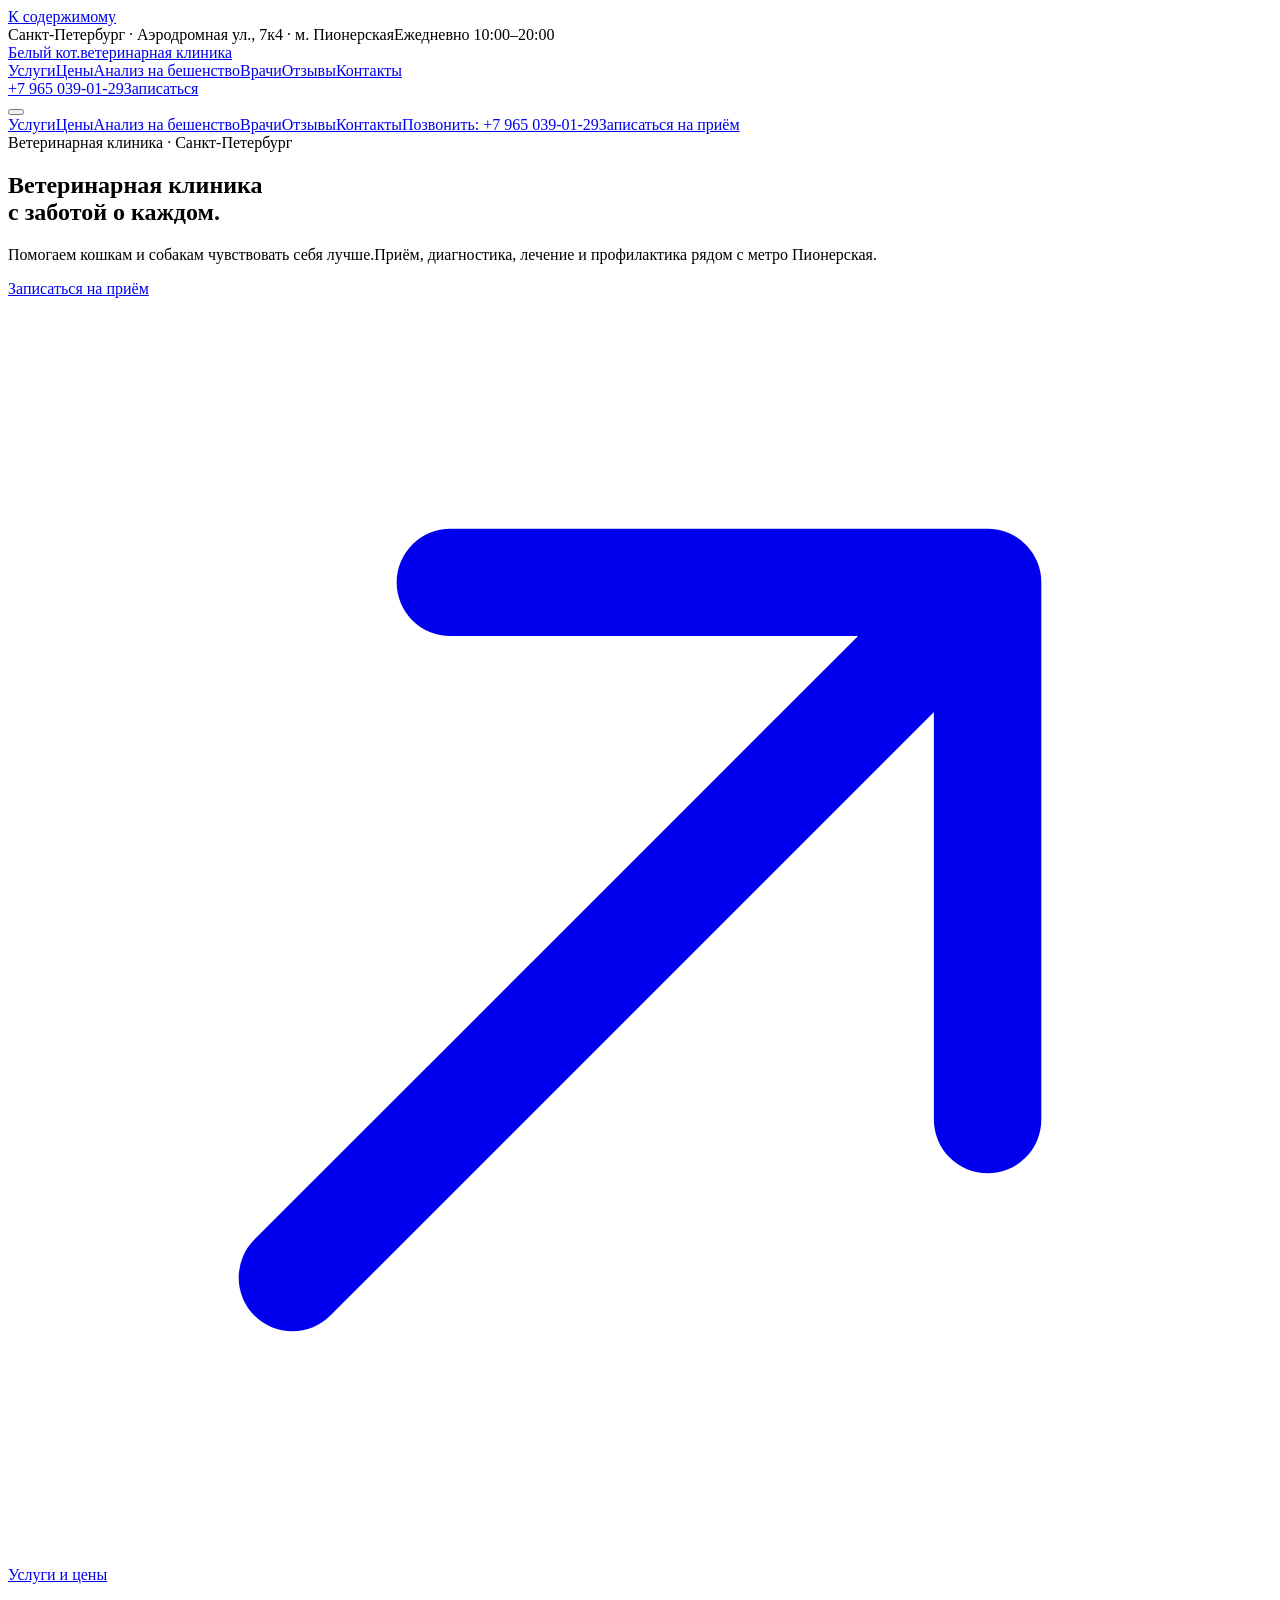
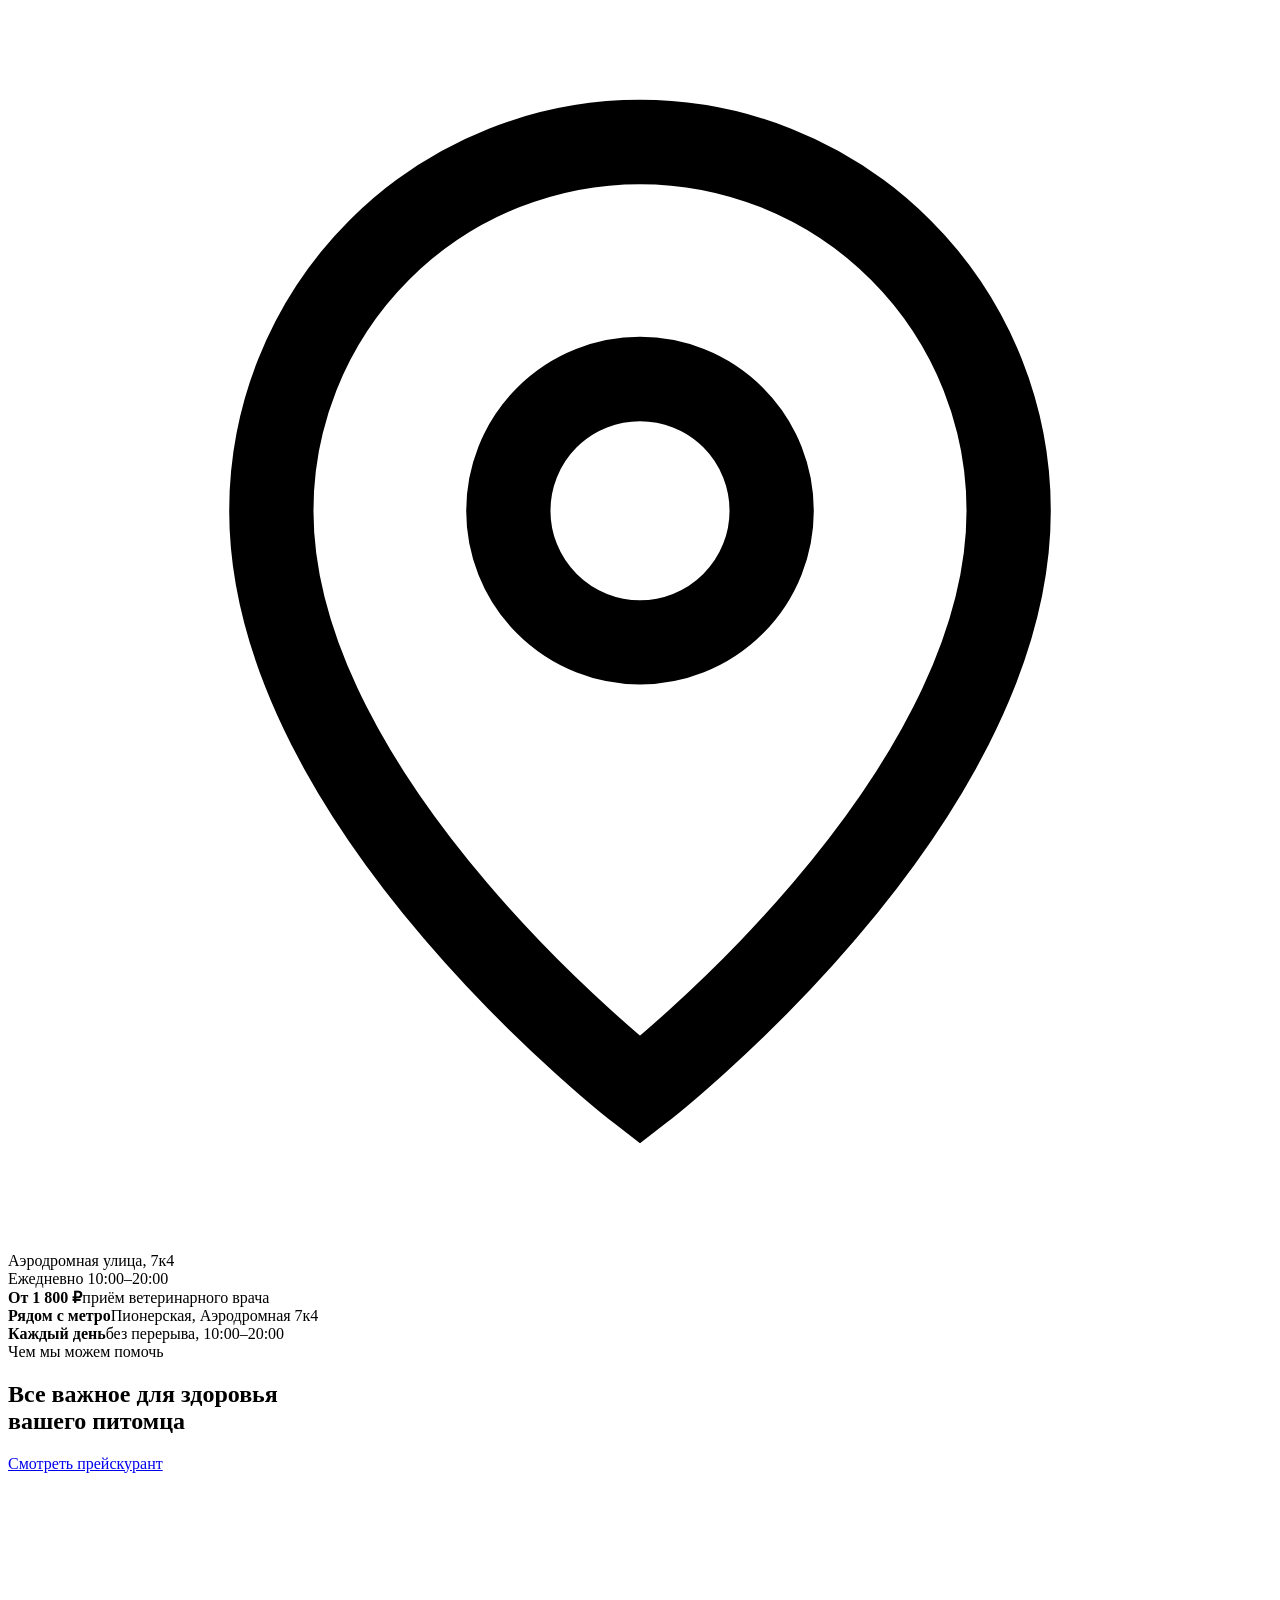
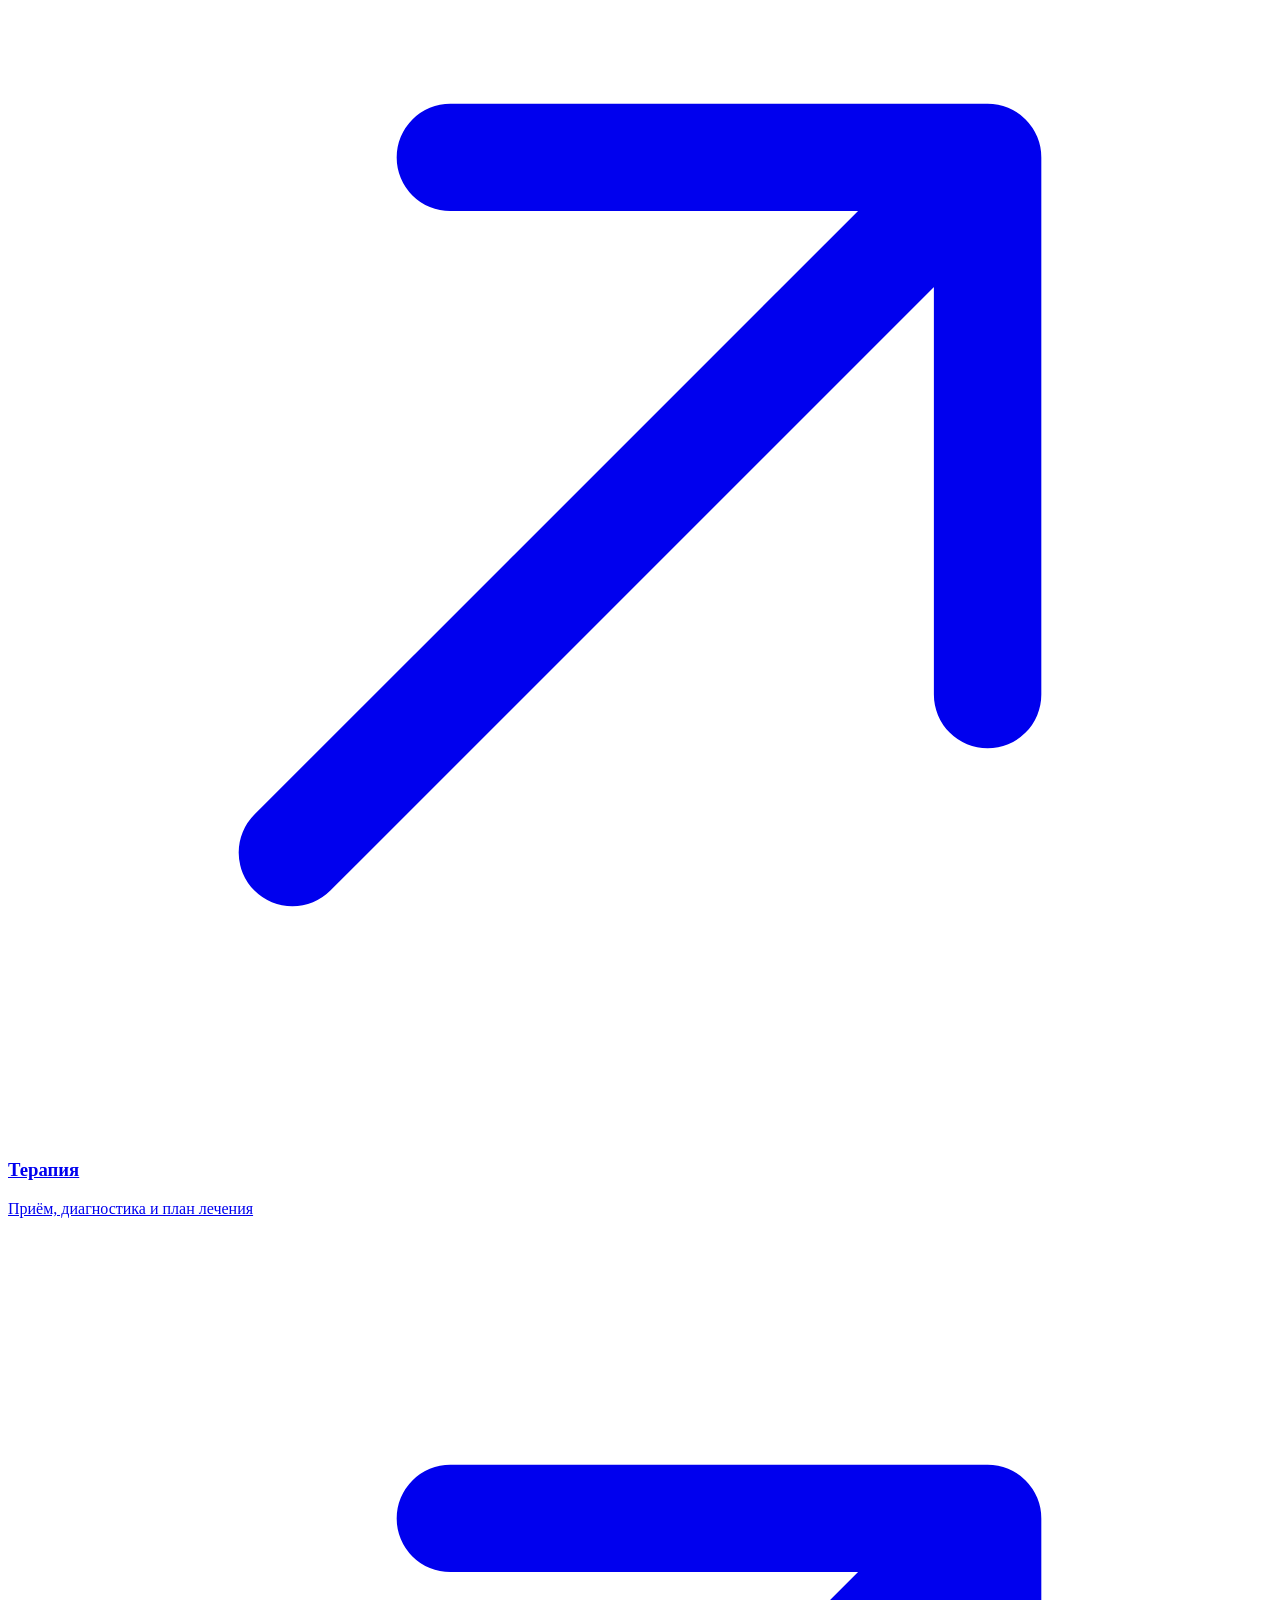
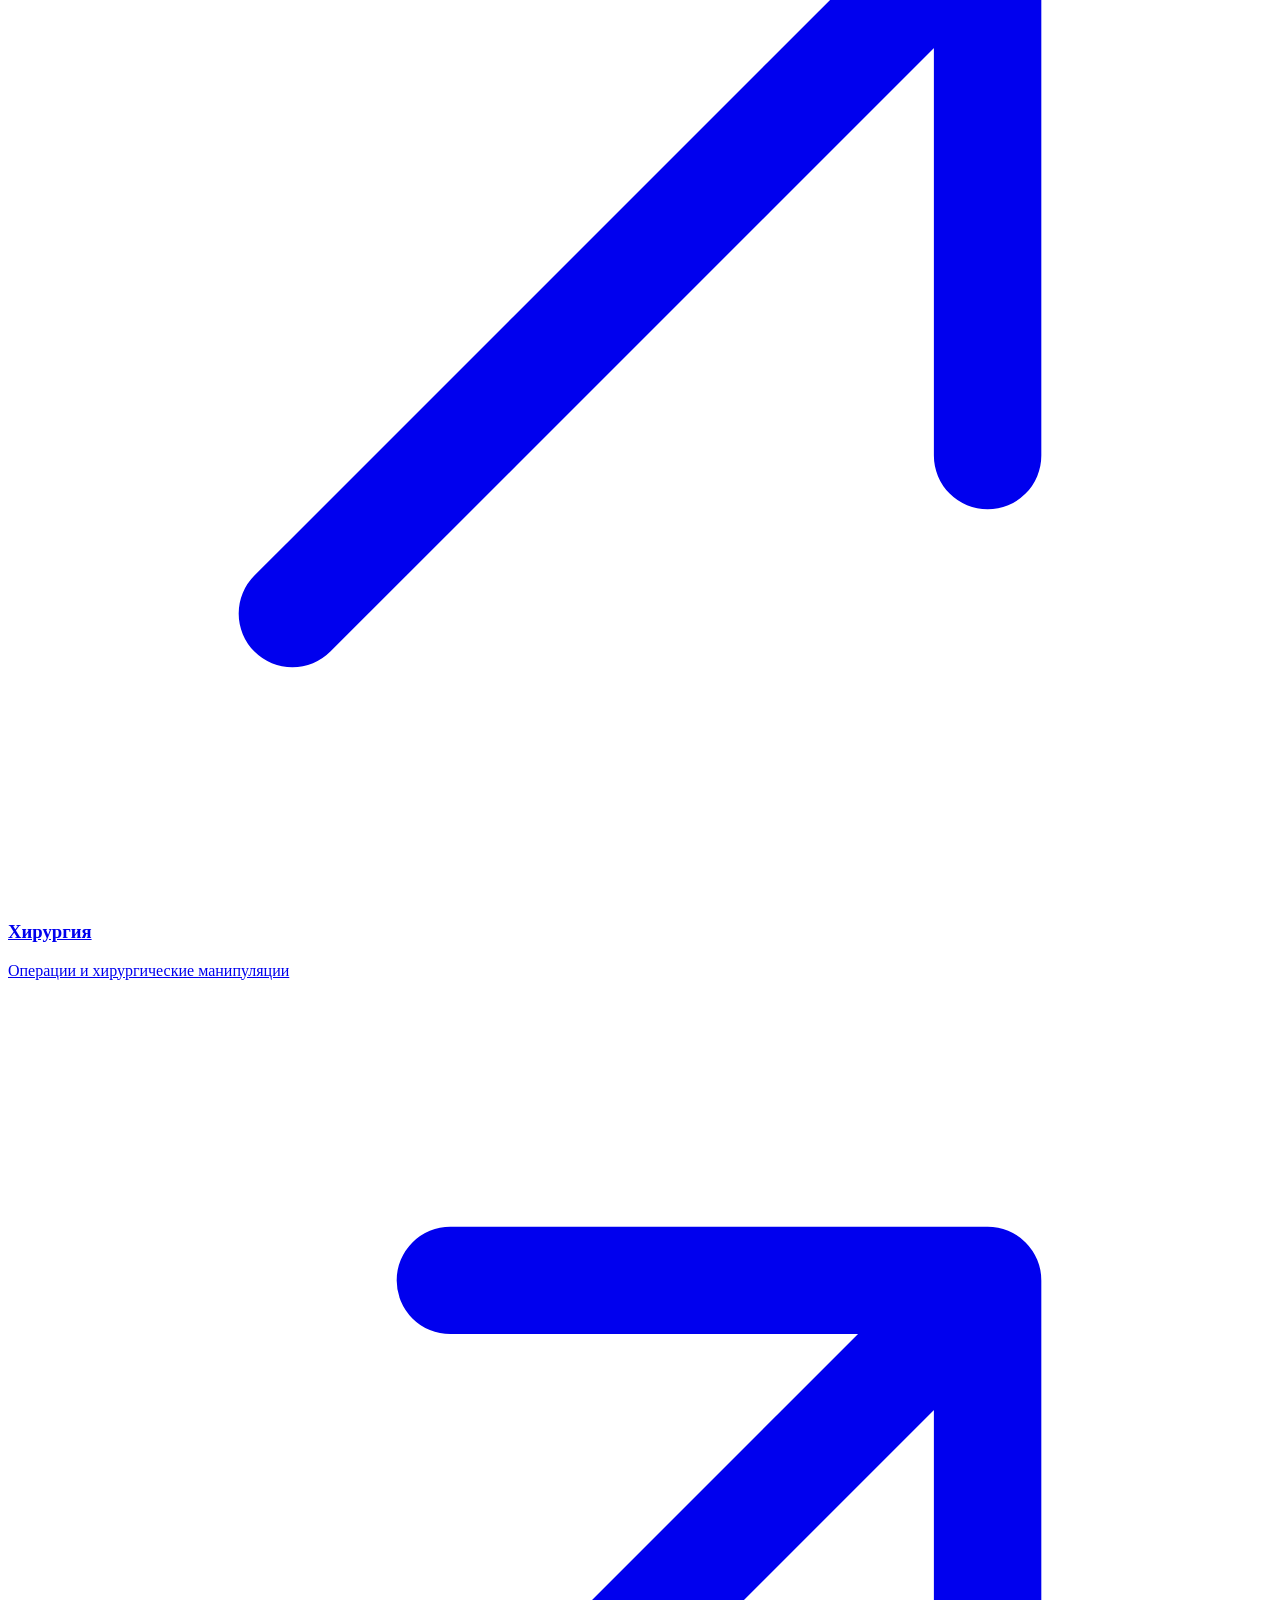
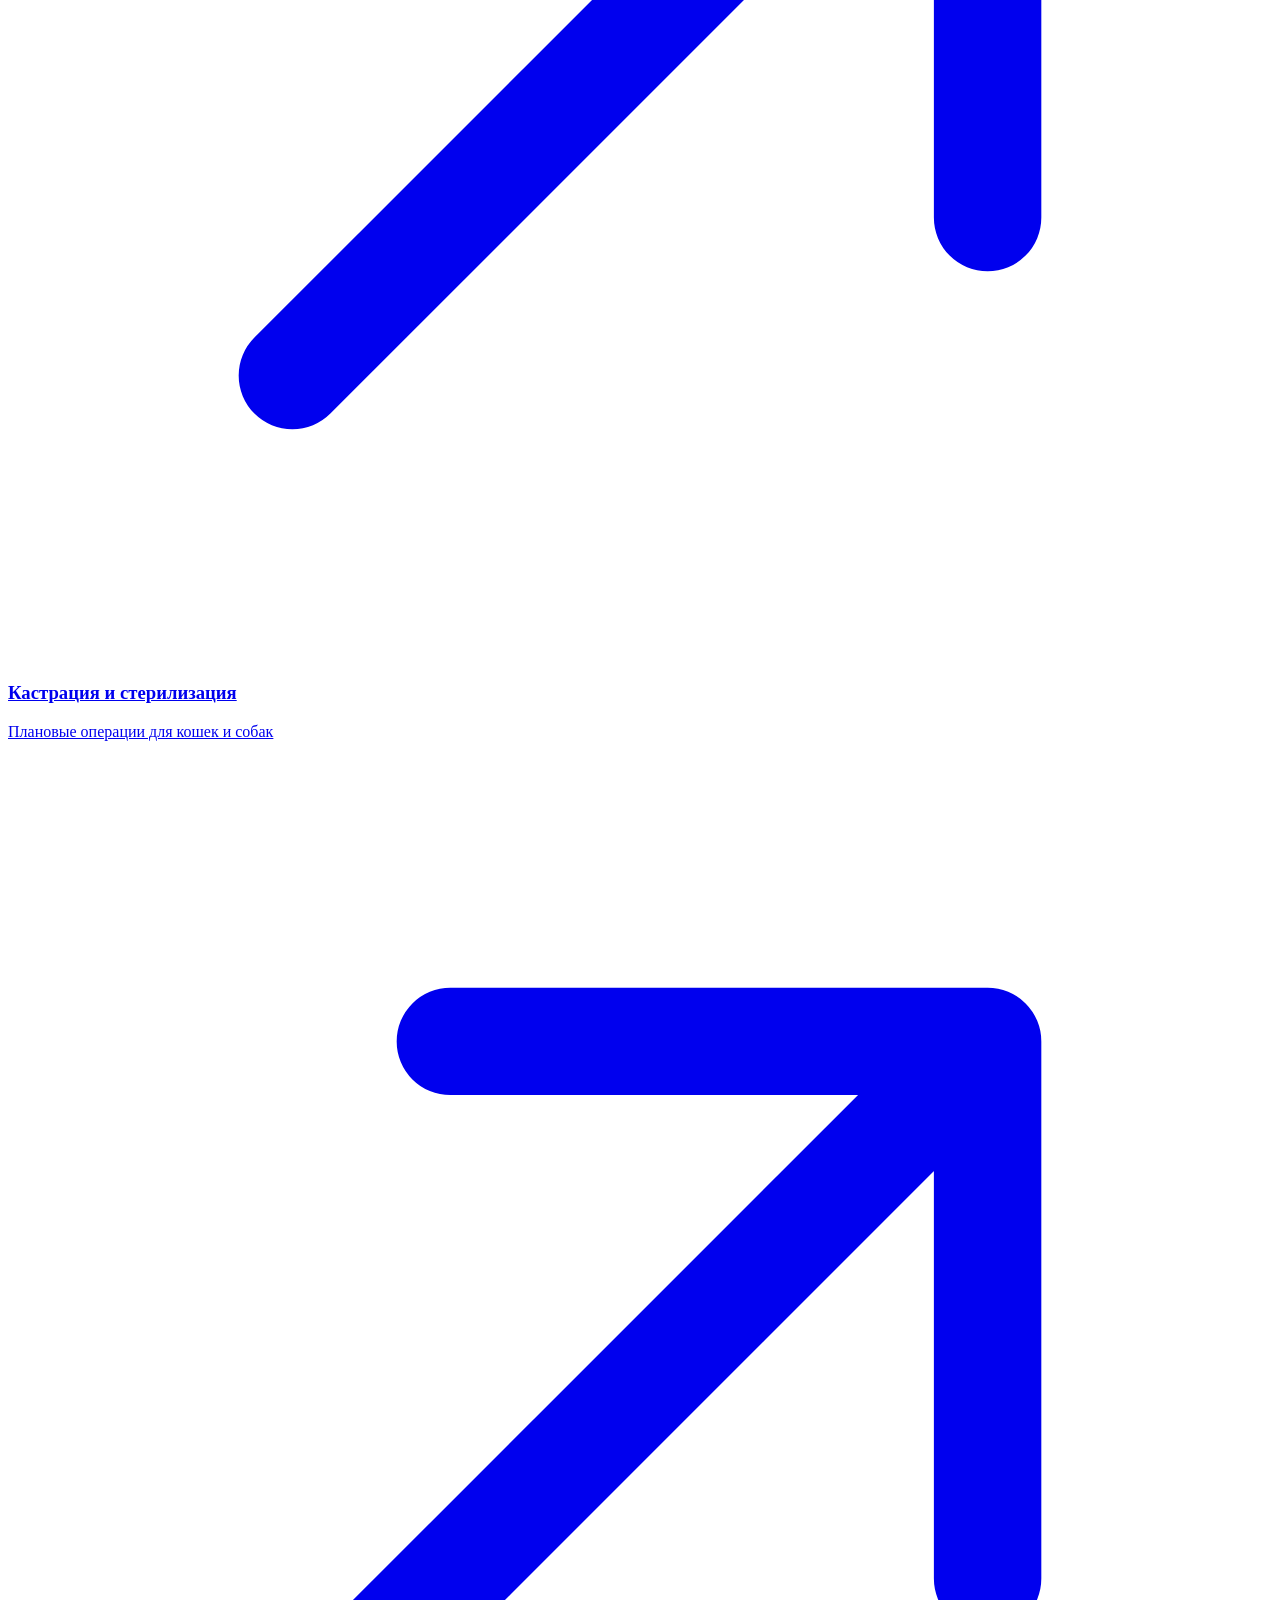
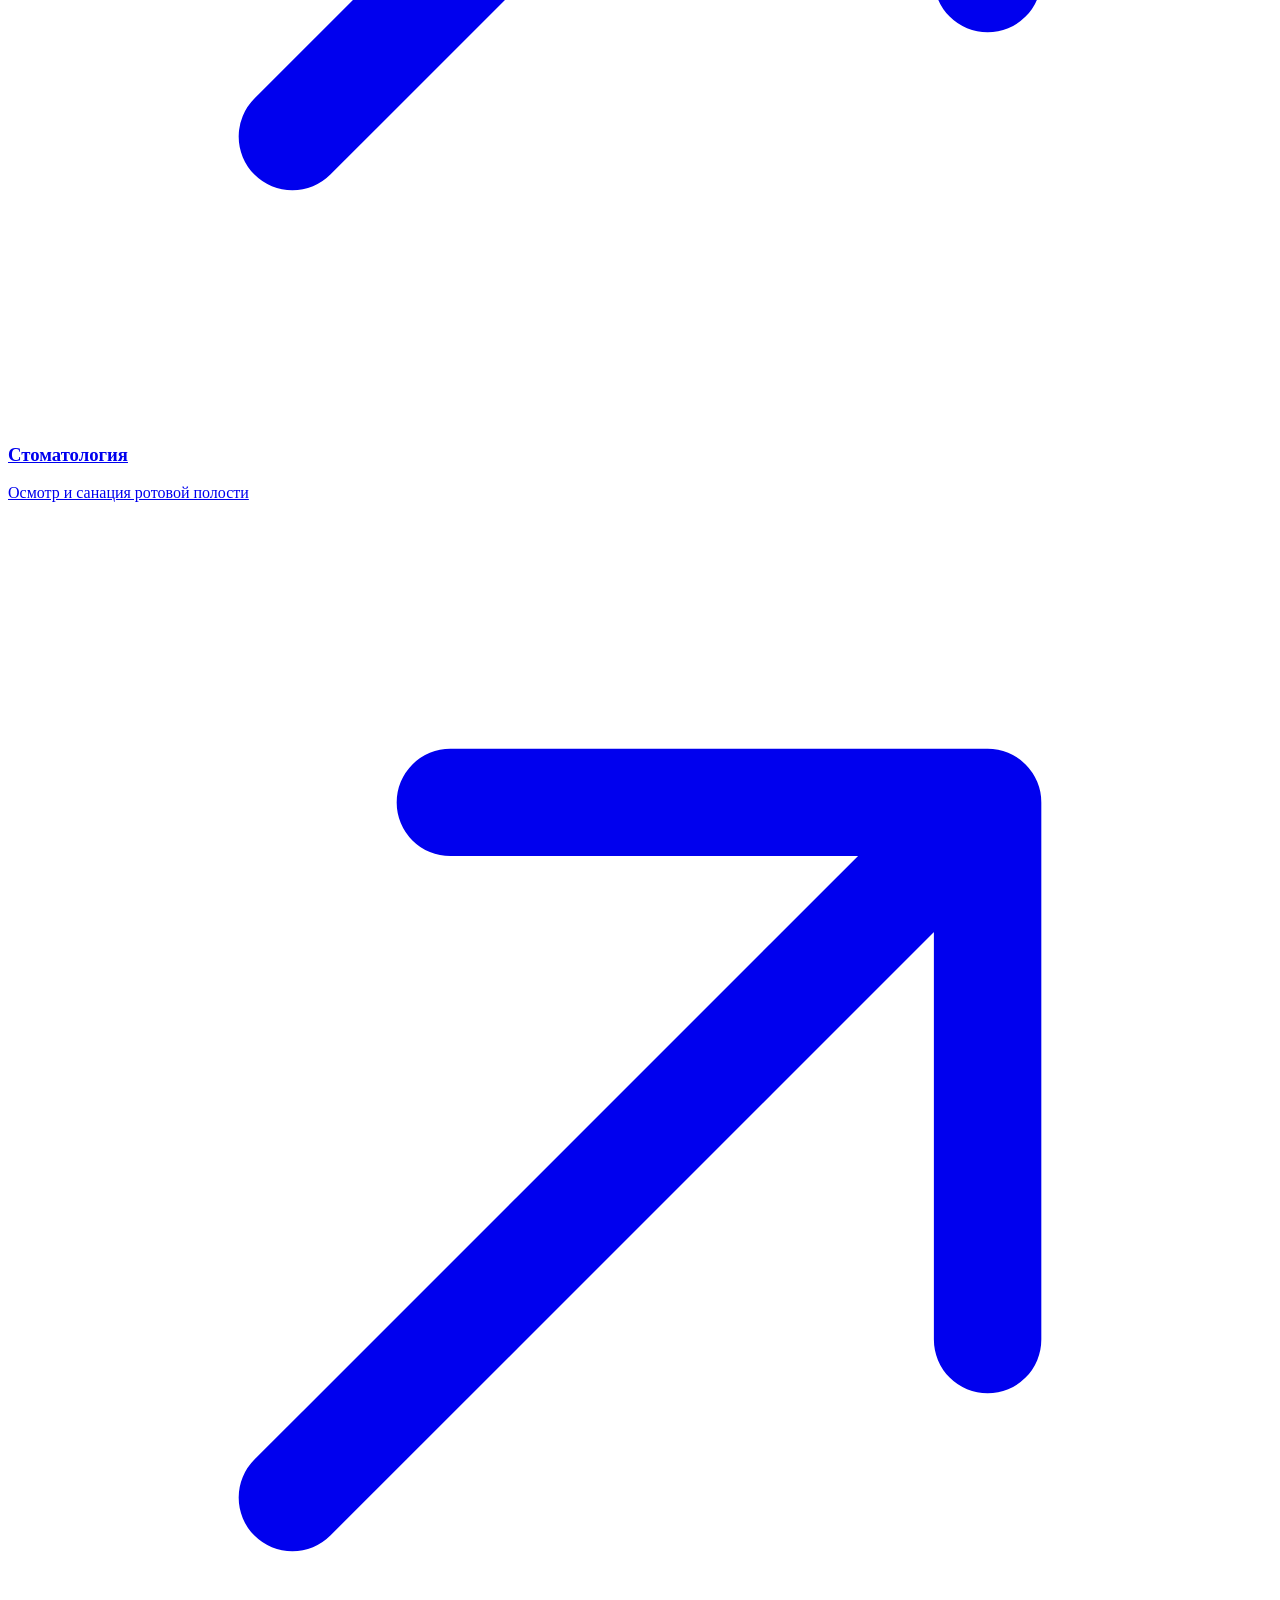
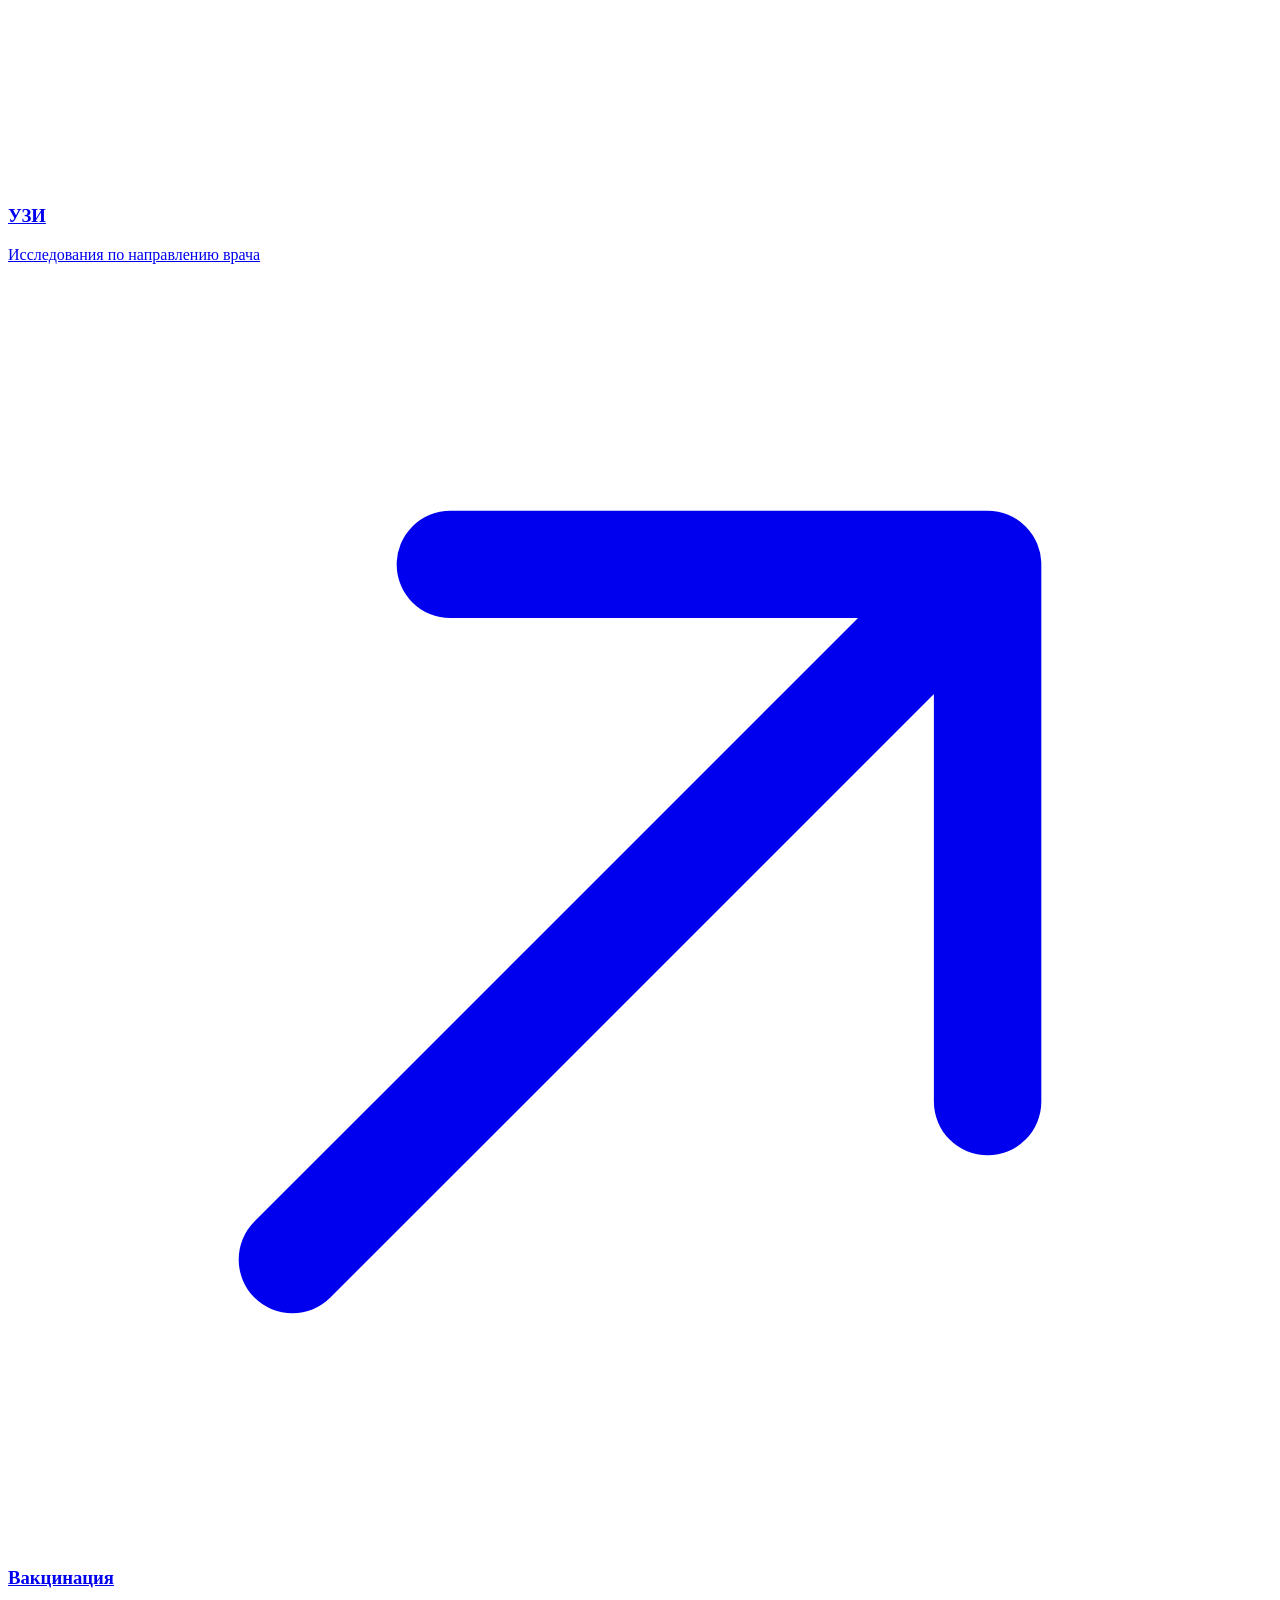
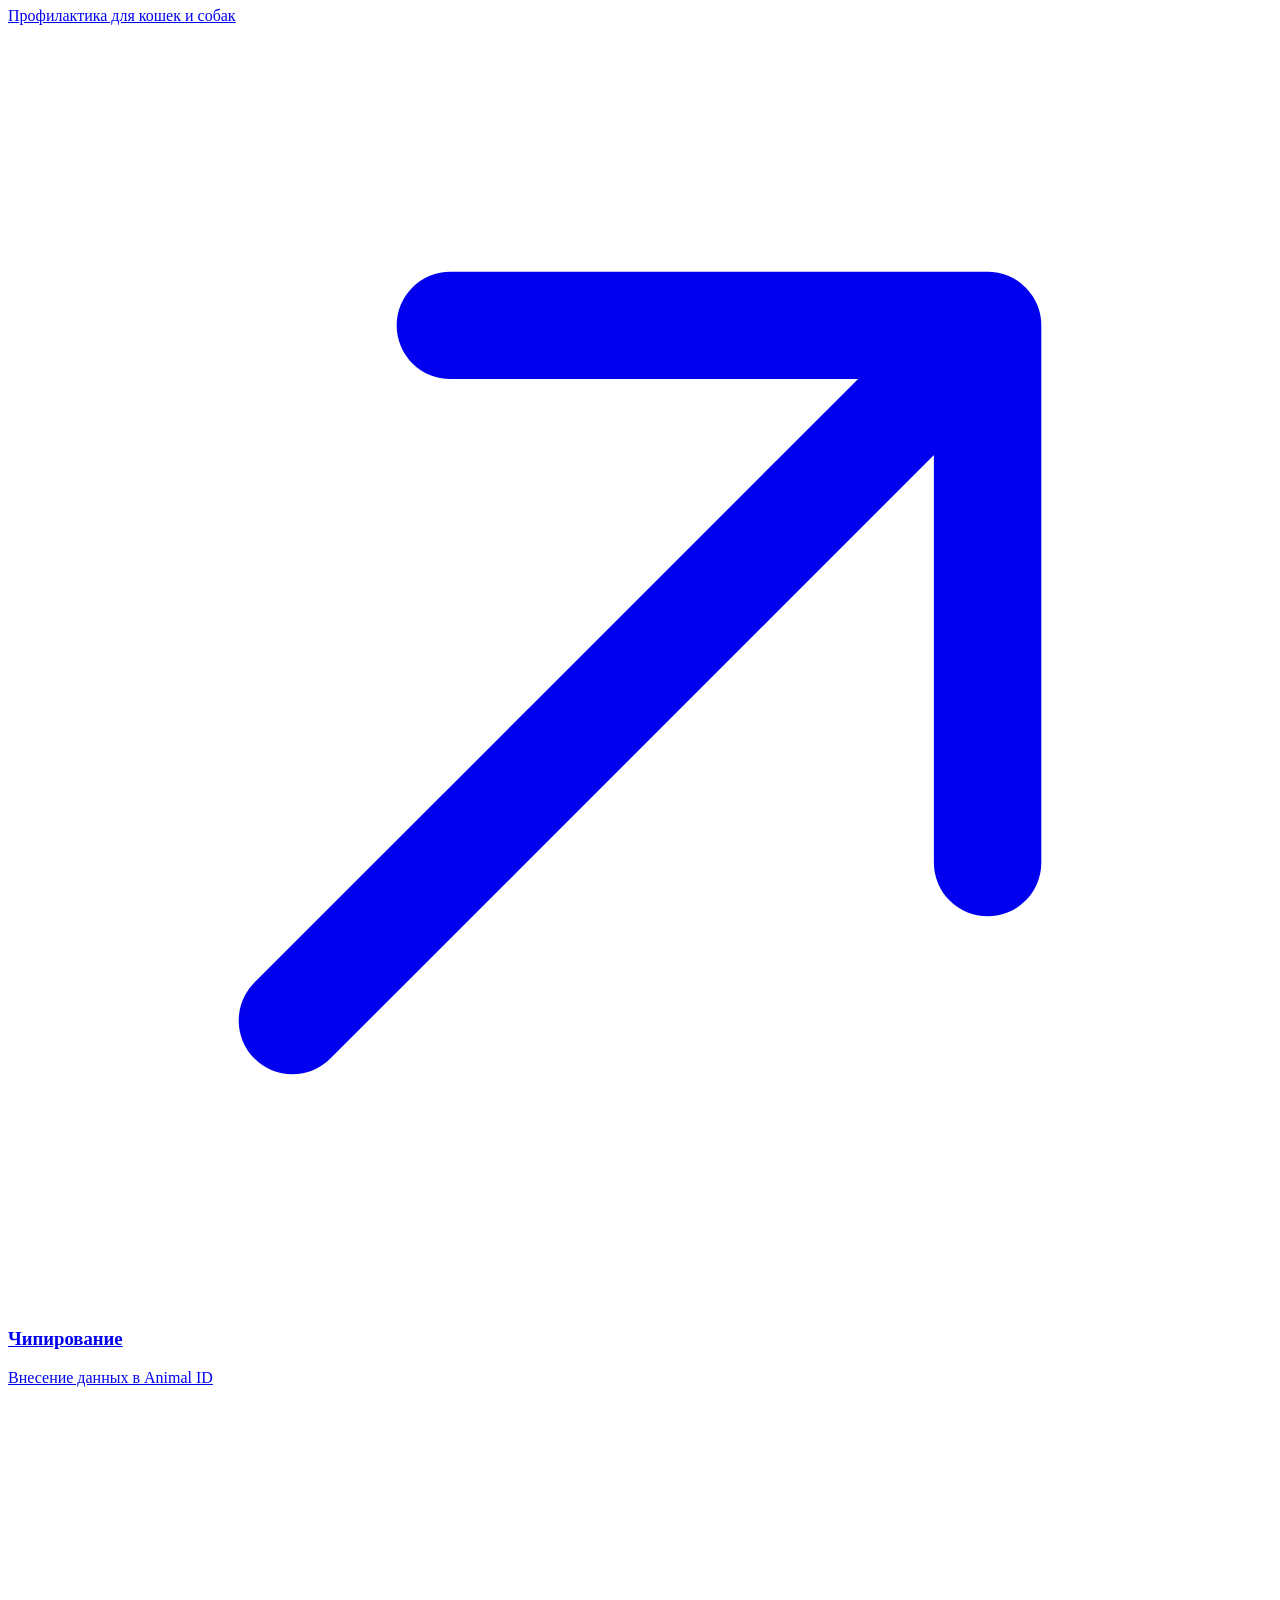
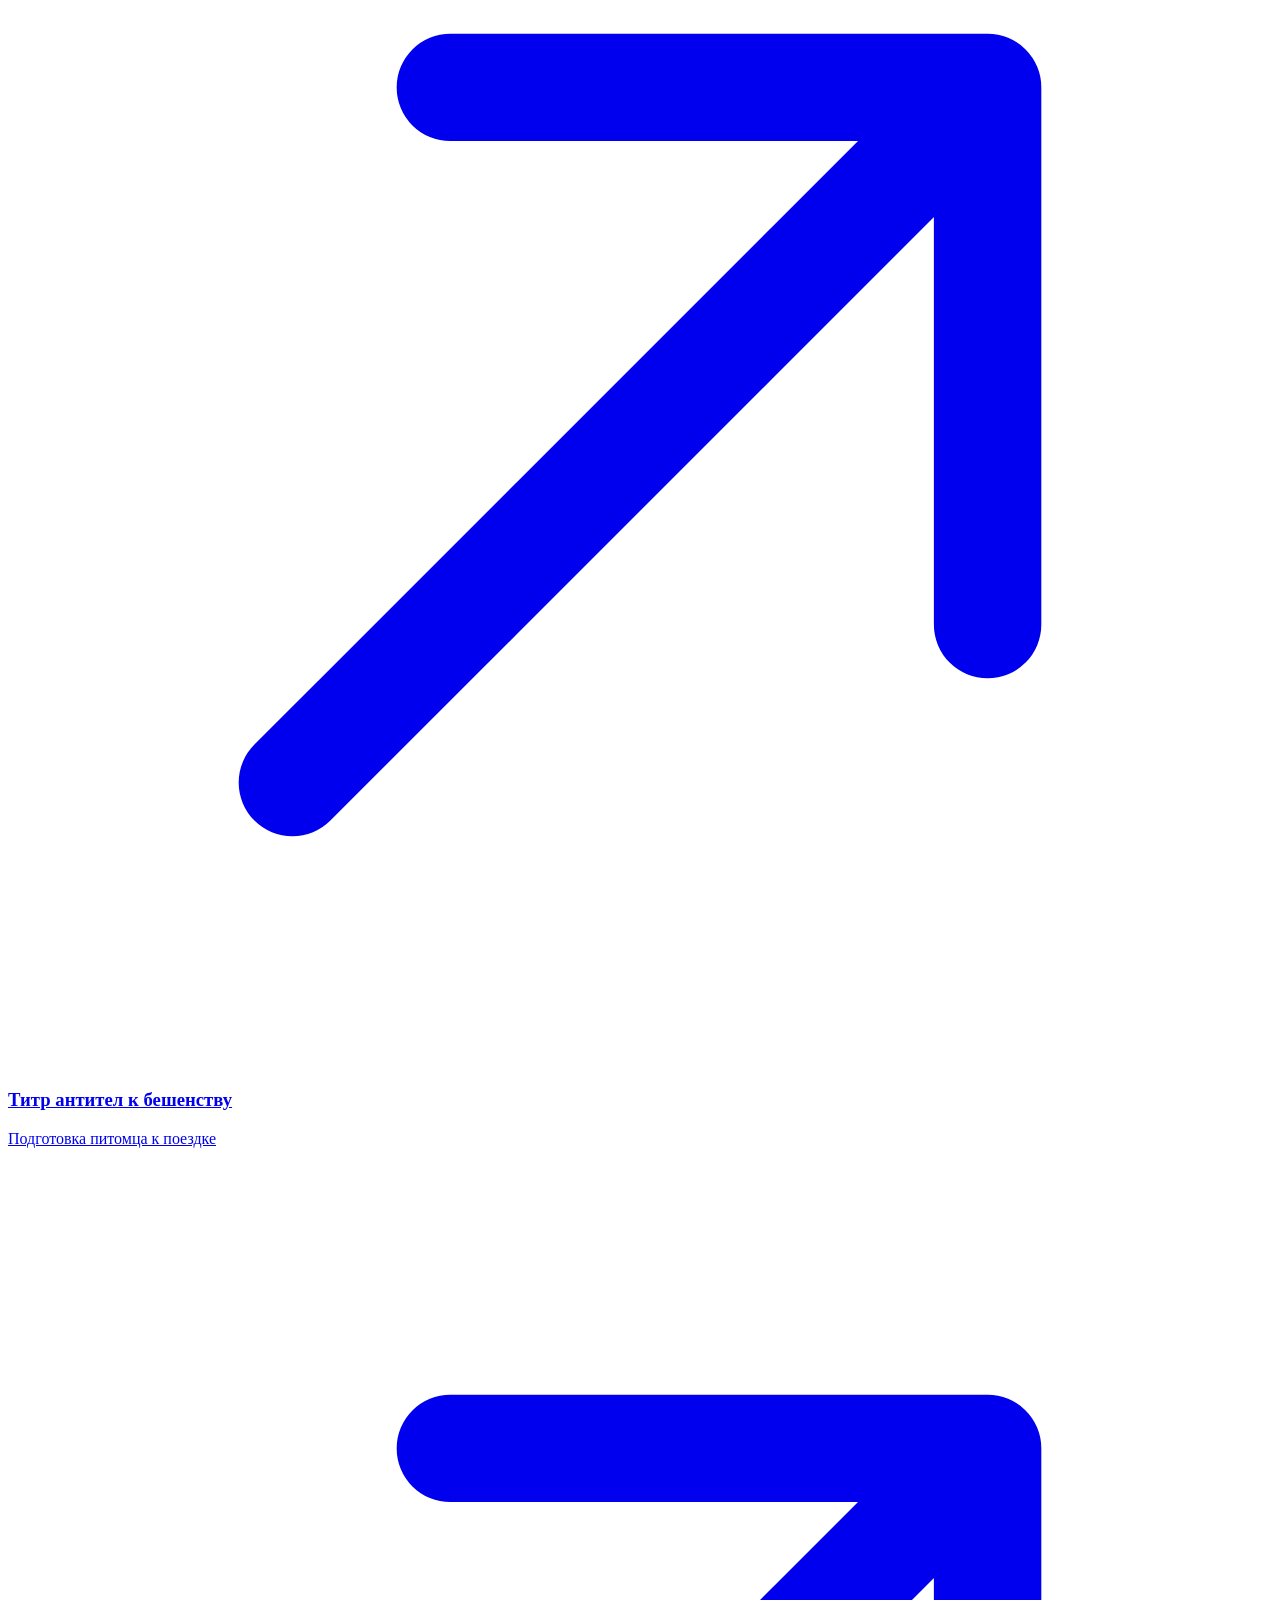
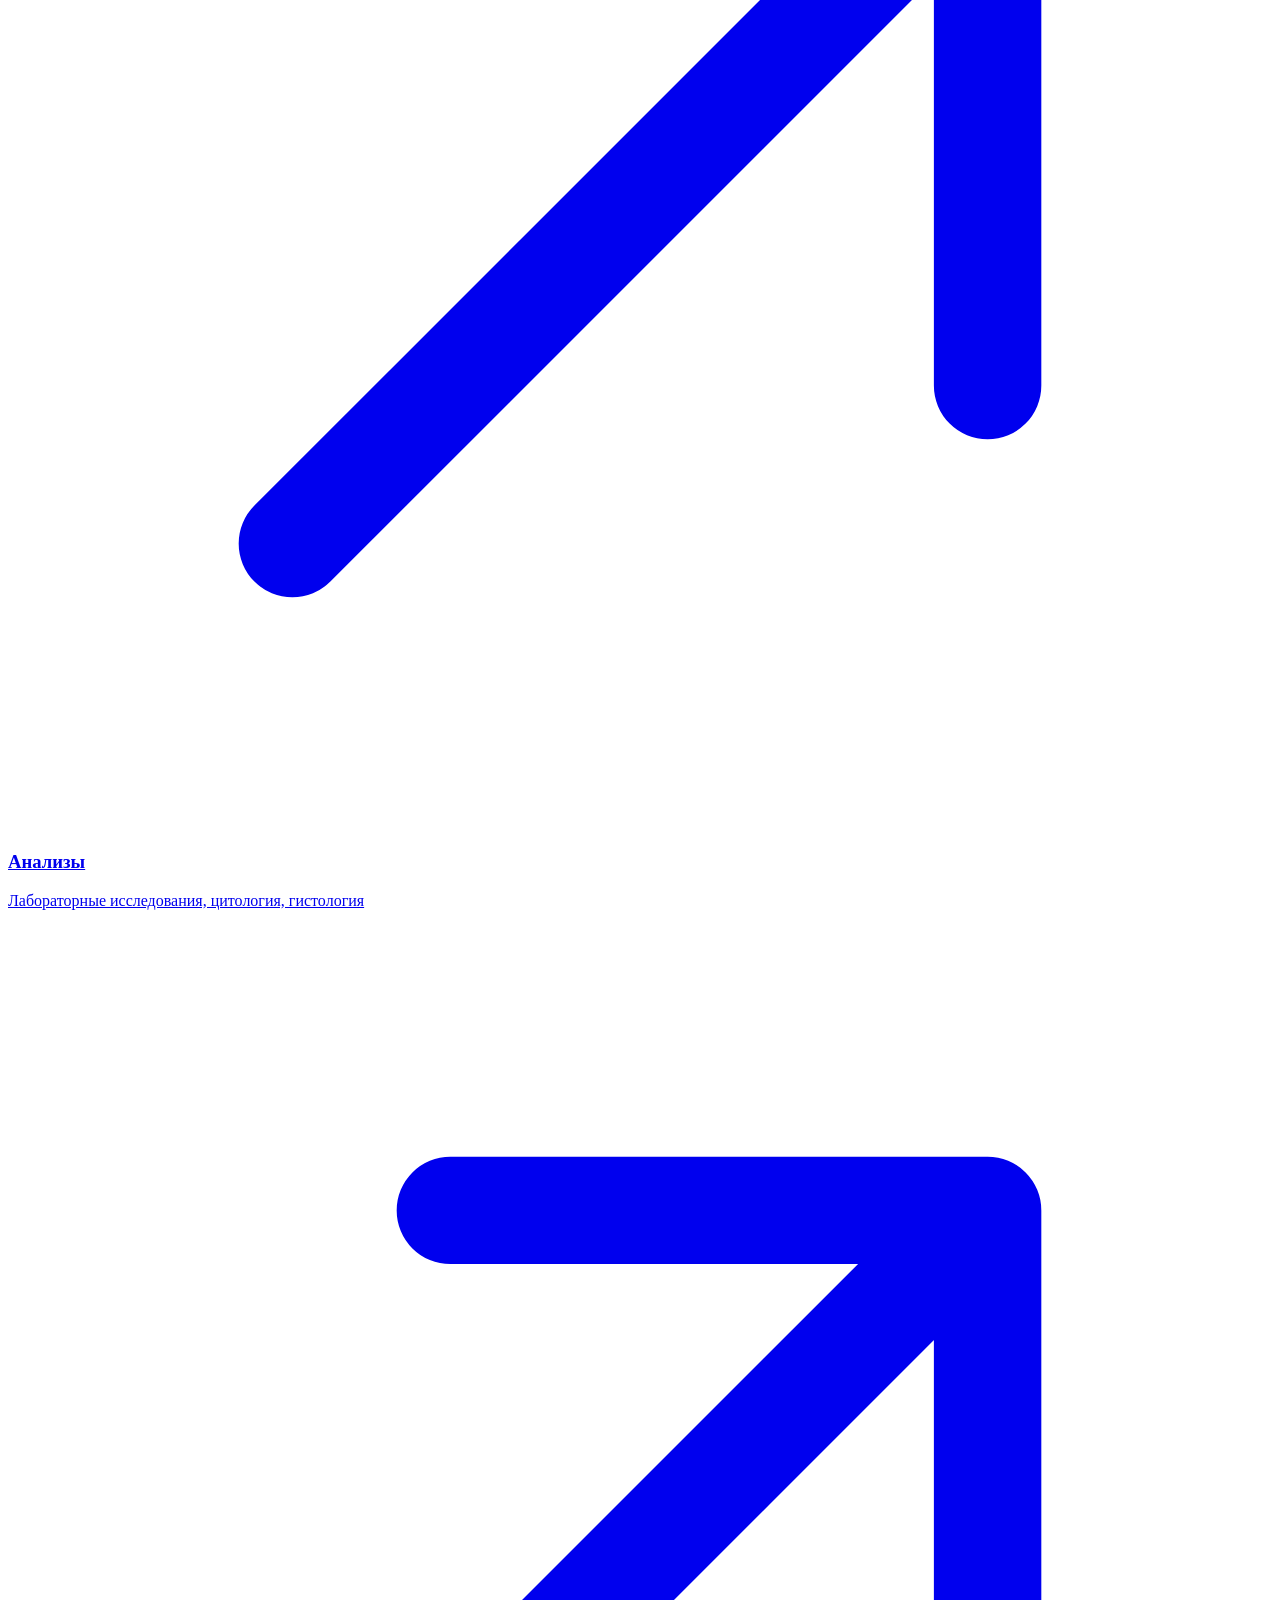
==== commit 1c375a16: "Fix mobile hero photo and review controls" ====
--- a/index.html
+++ b/index.html
@@ -6,7 +6,7 @@
 <body><a class="skip" href="#main">К содержимому</a>
 <div class="topbar"><div class="wrap topbar-inner"><span>Санкт-Петербург · Аэродромная ул., 7к4 · м. Пионерская</span><span>Ежедневно 10:00–20:00</span></div></div>
 <header class="site-header"><div class="wrap header-inner"><a class="brand" href="/beliy-kot-vet-demo/" aria-label="Белый кот — на главную"><span class="brand-name">Белый кот<span class="brand-dot">.</span></span><span class="brand-sub">ветеринарная клиника</span></a><nav class="desktop-nav" aria-label="Основная навигация"><a href="/beliy-kot-vet-demo/#services" >Услуги</a><a href="/beliy-kot-vet-demo/price/" >Цены</a><a href="/beliy-kot-vet-demo/test-beshenstvo/" >Анализ на бешенство</a><a href="/beliy-kot-vet-demo/staff/" >Врачи</a><a href="/beliy-kot-vet-demo/#reviews" >Отзывы</a><a href="/beliy-kot-vet-demo/#contacts" >Контакты</a></nav><div class="header-actions"><a class="header-phone" href="tel:+79650390129">+7 965 039-01-29</a><a class="btn btn-small" href="/beliy-kot-vet-demo/#appointment">Записаться</a></div><button class="menu-toggle" type="button" aria-label="Открыть меню" aria-expanded="false" aria-controls="mobile-nav"><span></span><span></span><span></span></button></div><nav id="mobile-nav" class="mobile-nav" aria-label="Мобильная навигация"><a href="/beliy-kot-vet-demo/#services" >Услуги</a><a href="/beliy-kot-vet-demo/price/" >Цены</a><a href="/beliy-kot-vet-demo/test-beshenstvo/" >Анализ на бешенство</a><a href="/beliy-kot-vet-demo/staff/" >Врачи</a><a href="/beliy-kot-vet-demo/#reviews" >Отзывы</a><a href="/beliy-kot-vet-demo/#contacts" >Контакты</a><a href="tel:+79650390129">Позвонить: +7 965 039-01-29</a><a href="/beliy-kot-vet-demo/#appointment">Записаться на приём</a></nav></header>
-<main id="main"><section class="hero"><div class="hero-photo" role="img" aria-label="Белый кот и собака в ветеринарной клинике"></div><div class="wrap hero-inner"><div class="hero-content"><span class="eyebrow">Ветеринарная клиника · Санкт-Петербург</span><h1>Ветеринарная клиника<br>с заботой о каждом<span class="accent-dot">.</span></h1><p><span class="hero-sentence">Помогаем кошкам и собакам чувствовать себя лучше.</span><span class="hero-sentence">Приём, диагностика, лечение и профилактика рядом с метро Пионерская.</span></p><div class="hero-actions"><a class="btn" href="#appointment">Записаться на приём <span aria-hidden="true"><svg class="arrow-icon" viewBox="0 0 20 20" fill="none" aria-hidden="true"><path d="M4.5 15.5 15.5 4.5M7 4.5h8.5V13" stroke="currentColor" stroke-width="1.7" stroke-linecap="round" stroke-linejoin="round"/></svg></span></a><a class="btn btn-outline" href="/beliy-kot-vet-demo/price/">Услуги и цены</a></div><div class="hero-note"><svg class="pin-icon" viewBox="0 0 24 24" fill="none" aria-hidden="true"><path d="M12 21s7-5.4 7-11a7 7 0 1 0-14 0c0 5.6 7 11 7 11Z" stroke="currentColor" stroke-width="1.6"/><circle cx="12" cy="10" r="2.5" stroke="currentColor" stroke-width="1.6"/></svg><span>Аэродромная улица, 7к4<br>Ежедневно 10:00–20:00</span></div></div></div><div class="hero-scroll">Листайте вниз <span>↓</span></div></section>
+<main id="main"><section class="hero"><div class="hero-photo" role="img" aria-label="Белый кот и собака в ветеринарной клинике"></div><div class="wrap hero-inner"><div class="hero-content"><span class="eyebrow">Ветеринарная клиника · Санкт-Петербург</span><h1>Ветеринарная клиника<br>с заботой о каждом<span class="accent-dot">.</span></h1><p><span class="hero-sentence">Помогаем кошкам и собакам чувствовать себя лучше.</span><span class="hero-sentence">Приём, диагностика, лечение и профилактика рядом с метро Пионерская.</span></p><div class="hero-actions"><a class="btn" href="#appointment">Записаться на приём <span aria-hidden="true"><svg class="arrow-icon" viewBox="0 0 20 20" fill="none" aria-hidden="true"><path d="M4.5 15.5 15.5 4.5M7 4.5h8.5V13" stroke="currentColor" stroke-width="1.7" stroke-linecap="round" stroke-linejoin="round"/></svg></span></a><a class="btn btn-outline" href="/beliy-kot-vet-demo/price/">Услуги и цены</a></div><div class="hero-note"><svg class="pin-icon" viewBox="0 0 24 24" fill="none" aria-hidden="true"><path d="M12 21s7-5.4 7-11a7 7 0 1 0-14 0c0 5.6 7 11 7 11Z" stroke="currentColor" stroke-width="1.6"/><circle cx="12" cy="10" r="2.5" stroke="currentColor" stroke-width="1.6"/></svg><span>Аэродромная улица, 7к4<br>Ежедневно 10:00–20:00</span></div></div></div></section>
 <section class="quick-strip"><div class="wrap quick-grid"><div><strong>От 1 800 ₽</strong><span>приём ветеринарного врача</span></div><div><strong>Рядом с метро</strong><span>Пионерская, Аэродромная 7к4</span></div><div><strong>Каждый день</strong><span>без перерыва, 10:00–20:00</span></div></div></section>
 <section class="section services-section" id="services"><div class="wrap"><div class="section-head reveal"><div><span class="eyebrow">Чем мы можем помочь</span><h2>Все важное для здоровья<br>вашего питомца</h2></div><a class="text-link" href="/beliy-kot-vet-demo/price/">Смотреть прейскурант <svg class="arrow-icon" viewBox="0 0 20 20" fill="none" aria-hidden="true"><path d="M4.5 15.5 15.5 4.5M7 4.5h8.5V13" stroke="currentColor" stroke-width="1.7" stroke-linecap="round" stroke-linejoin="round"/></svg></a></div><div class="services-grid"><a class="service-card reveal" href="/beliy-kot-vet-demo/price/#appointments"><h3>Терапия</h3><p>Приём, диагностика и план лечения</p><span class="card-arrow" aria-hidden="true"><svg class="arrow-icon" viewBox="0 0 20 20" fill="none" aria-hidden="true"><path d="M4.5 15.5 15.5 4.5M7 4.5h8.5V13" stroke="currentColor" stroke-width="1.7" stroke-linecap="round" stroke-linejoin="round"/></svg></span></a><a class="service-card reveal" href="/beliy-kot-vet-demo/price/#surgery"><h3>Хирургия</h3><p>Операции и хирургические манипуляции</p><span class="card-arrow" aria-hidden="true"><svg class="arrow-icon" viewBox="0 0 20 20" fill="none" aria-hidden="true"><path d="M4.5 15.5 15.5 4.5M7 4.5h8.5V13" stroke="currentColor" stroke-width="1.7" stroke-linecap="round" stroke-linejoin="round"/></svg></span></a><a class="service-card reveal" href="/beliy-kot-vet-demo/price/#sterilization"><h3>Кастрация и стерилизация</h3><p>Плановые операции для кошек и собак</p><span class="card-arrow" aria-hidden="true"><svg class="arrow-icon" viewBox="0 0 20 20" fill="none" aria-hidden="true"><path d="M4.5 15.5 15.5 4.5M7 4.5h8.5V13" stroke="currentColor" stroke-width="1.7" stroke-linecap="round" stroke-linejoin="round"/></svg></span></a><a class="service-card reveal" href="/beliy-kot-vet-demo/price/#dentistry"><h3>Стоматология</h3><p>Осмотр и санация ротовой полости</p><span class="card-arrow" aria-hidden="true"><svg class="arrow-icon" viewBox="0 0 20 20" fill="none" aria-hidden="true"><path d="M4.5 15.5 15.5 4.5M7 4.5h8.5V13" stroke="currentColor" stroke-width="1.7" stroke-linecap="round" stroke-linejoin="round"/></svg></span></a><a class="service-card reveal" href="/beliy-kot-vet-demo/price/#ultrasound"><h3>УЗИ</h3><p>Исследования по направлению врача</p><span class="card-arrow" aria-hidden="true"><svg class="arrow-icon" viewBox="0 0 20 20" fill="none" aria-hidden="true"><path d="M4.5 15.5 15.5 4.5M7 4.5h8.5V13" stroke="currentColor" stroke-width="1.7" stroke-linecap="round" stroke-linejoin="round"/></svg></span></a><a class="service-card reveal" href="/beliy-kot-vet-demo/vaccine/"><h3>Вакцинация</h3><p>Профилактика для кошек и собак</p><span class="card-arrow" aria-hidden="true"><svg class="arrow-icon" viewBox="0 0 20 20" fill="none" aria-hidden="true"><path d="M4.5 15.5 15.5 4.5M7 4.5h8.5V13" stroke="currentColor" stroke-width="1.7" stroke-linecap="round" stroke-linejoin="round"/></svg></span></a><a class="service-card reveal" href="/beliy-kot-vet-demo/price/#other"><h3>Чипирование</h3><p>Внесение данных в Animal ID</p><span class="card-arrow" aria-hidden="true"><svg class="arrow-icon" viewBox="0 0 20 20" fill="none" aria-hidden="true"><path d="M4.5 15.5 15.5 4.5M7 4.5h8.5V13" stroke="currentColor" stroke-width="1.7" stroke-linecap="round" stroke-linejoin="round"/></svg></span></a><a class="service-card reveal" href="/beliy-kot-vet-demo/test-beshenstvo/"><h3>Титр антител к бешенству</h3><p>Подготовка питомца к поездке</p><span class="card-arrow" aria-hidden="true"><svg class="arrow-icon" viewBox="0 0 20 20" fill="none" aria-hidden="true"><path d="M4.5 15.5 15.5 4.5M7 4.5h8.5V13" stroke="currentColor" stroke-width="1.7" stroke-linecap="round" stroke-linejoin="round"/></svg></span></a><a class="service-card reveal" href="/beliy-kot-vet-demo/price/#lab"><h3>Анализы</h3><p>Лабораторные исследования, цитология, гистология</p><span class="card-arrow" aria-hidden="true"><svg class="arrow-icon" viewBox="0 0 20 20" fill="none" aria-hidden="true"><path d="M4.5 15.5 15.5 4.5M7 4.5h8.5V13" stroke="currentColor" stroke-width="1.7" stroke-linecap="round" stroke-linejoin="round"/></svg></span></a><a class="service-card reveal" href="/beliy-kot-vet-demo/endocrinology/"><h3>Эндокринология</h3><p>Диагностика и ведение заболеваний</p><span class="card-arrow" aria-hidden="true"><svg class="arrow-icon" viewBox="0 0 20 20" fill="none" aria-hidden="true"><path d="M4.5 15.5 15.5 4.5M7 4.5h8.5V13" stroke="currentColor" stroke-width="1.7" stroke-linecap="round" stroke-linejoin="round"/></svg></span></a><a class="service-card reveal" href="/beliy-kot-vet-demo/price/#other"><h3>Гастроэнтерология</h3><p>Помощь при болезнях пищеварения</p><span class="card-arrow" aria-hidden="true"><svg class="arrow-icon" viewBox="0 0 20 20" fill="none" aria-hidden="true"><path d="M4.5 15.5 15.5 4.5M7 4.5h8.5V13" stroke="currentColor" stroke-width="1.7" stroke-linecap="round" stroke-linejoin="round"/></svg></span></a><a class="service-card reveal" href="/beliy-kot-vet-demo/price/#other"><h3>Нефрология</h3><p>Помощь при заболеваниях почек</p><span class="card-arrow" aria-hidden="true"><svg class="arrow-icon" viewBox="0 0 20 20" fill="none" aria-hidden="true"><path d="M4.5 15.5 15.5 4.5M7 4.5h8.5V13" stroke="currentColor" stroke-width="1.7" stroke-linecap="round" stroke-linejoin="round"/></svg></span></a><a class="service-card reveal" href="/beliy-kot-vet-demo/price/#other"><h3>Онкология</h3><p>Консультации и обследования</p><span class="card-arrow" aria-hidden="true"><svg class="arrow-icon" viewBox="0 0 20 20" fill="none" aria-hidden="true"><path d="M4.5 15.5 15.5 4.5M7 4.5h8.5V13" stroke="currentColor" stroke-width="1.7" stroke-linecap="round" stroke-linejoin="round"/></svg></span></a><a class="service-card reveal" href="/beliy-kot-vet-demo/price/#other"><h3>Дневной стационар</h3><p>Наблюдение и лечение в течение дня</p><span class="card-arrow" aria-hidden="true"><svg class="arrow-icon" viewBox="0 0 20 20" fill="none" aria-hidden="true"><path d="M4.5 15.5 15.5 4.5M7 4.5h8.5V13" stroke="currentColor" stroke-width="1.7" stroke-linecap="round" stroke-linejoin="round"/></svg></span></a><a class="service-card reveal" href="/beliy-kot-vet-demo/price/#other"><h3>Ритуальные услуги</h3><p>Информация и сопровождение</p><span class="card-arrow" aria-hidden="true"><svg class="arrow-icon" viewBox="0 0 20 20" fill="none" aria-hidden="true"><path d="M4.5 15.5 15.5 4.5M7 4.5h8.5V13" stroke="currentColor" stroke-width="1.7" stroke-linecap="round" stroke-linejoin="round"/></svg></span></a></div></div></section>
 <section class="feature-band"><div class="wrap feature-grid"><div class="feature-copy reveal"><span class="eyebrow">Отдельная услуга</span><h2>Тест на титр антител<br>к вирусу бешенства</h2><p>Взятие крови для исследования перед поездкой с питомцем за границу. На отдельной странице собрали стоимость, подготовку и список документов.</p><div class="feature-price"><strong>12 500 ₽</strong><span>обычный тест; уточняйте актуальные условия</span></div><a class="btn" href="/beliy-kot-vet-demo/test-beshenstvo/">Подробнее об анализе <span aria-hidden="true"><svg class="arrow-icon" viewBox="0 0 20 20" fill="none" aria-hidden="true"><path d="M4.5 15.5 15.5 4.5M7 4.5h8.5V13" stroke="currentColor" stroke-width="1.7" stroke-linecap="round" stroke-linejoin="round"/></svg></span></a></div><div class="feature-visual reveal"><span>Перед поездкой<br><em>всё по плану</em></span><div class="feature-line">01&nbsp; Чипирование<br>02&nbsp; Вакцинация<br>03&nbsp; Анализ</div></div></div></section>
